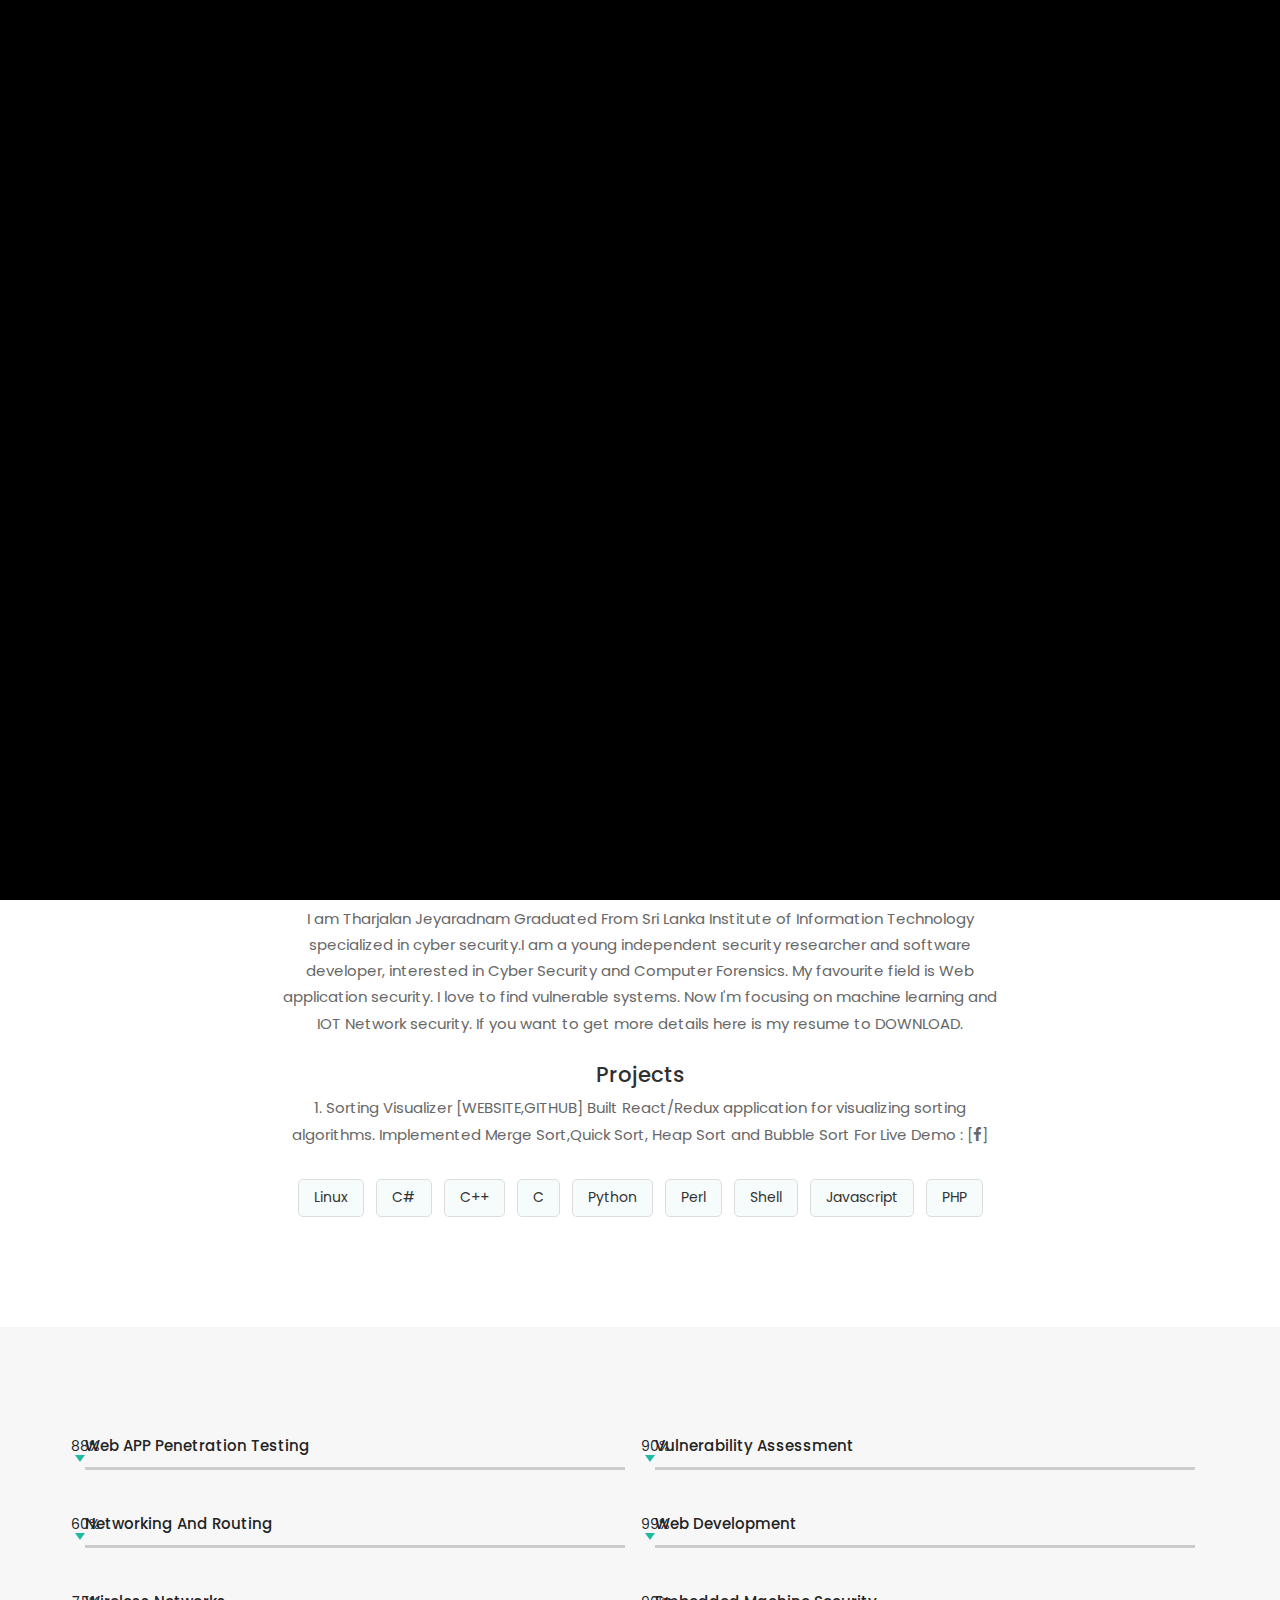
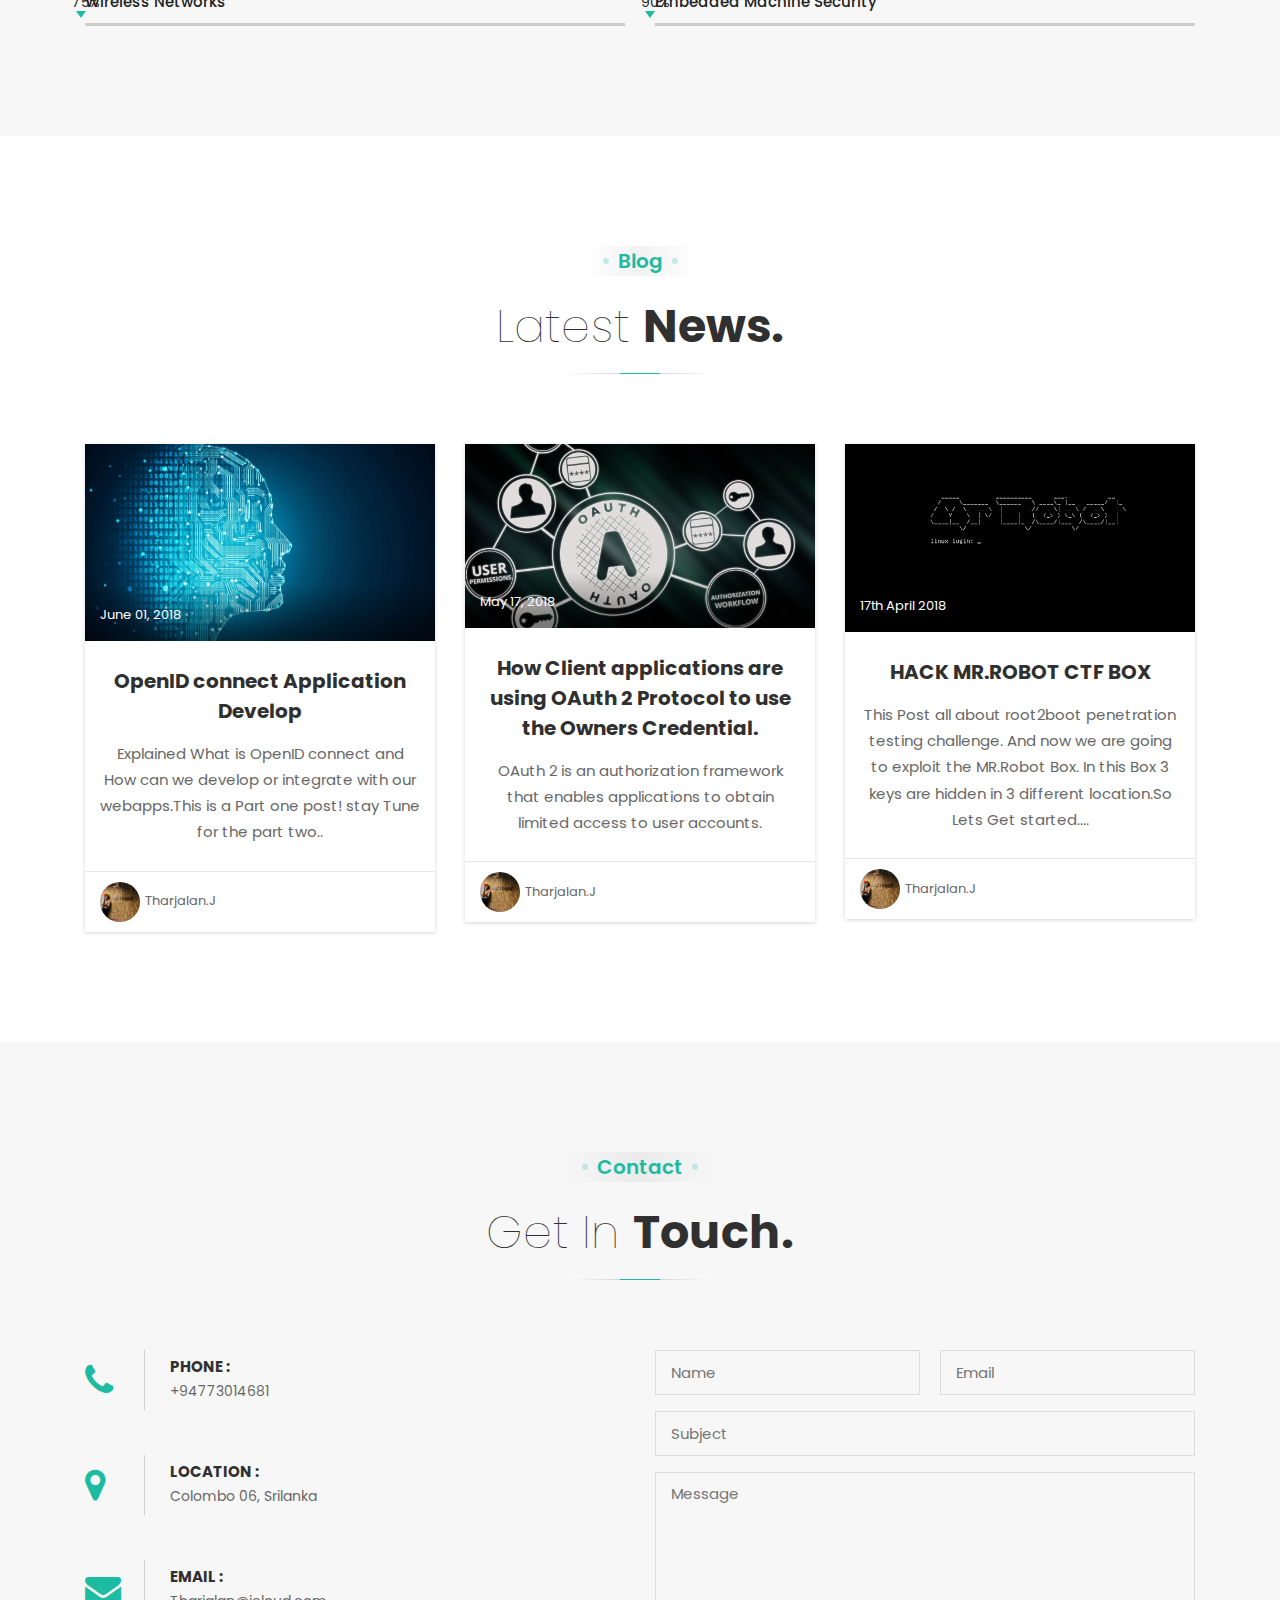
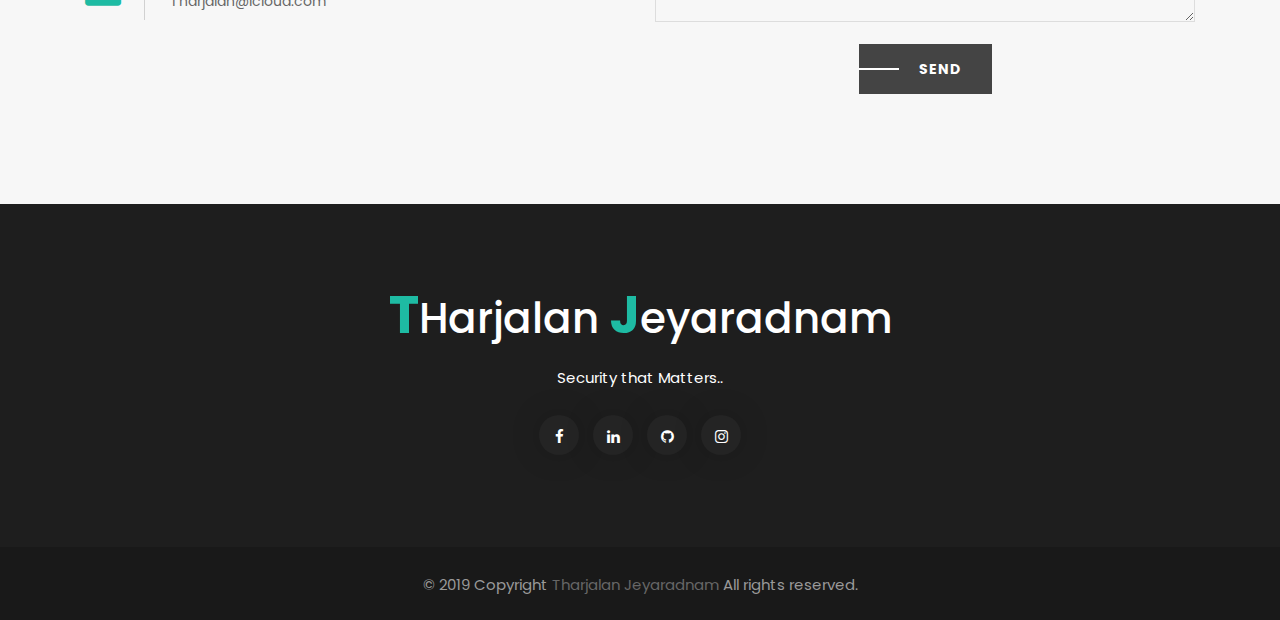
==== index.html @ 6436ff7f "Update index.html" ====
<!doctype html>
<html class="no-js" lang="zxx" dir="ltr">
<head>
      <meta name="google-site-verification" content="NgaHl2oNMDzh7A4Piu5Lp1oSFPCqhHDixryCB75cKsk" />
      <meta name="yandex-verification" content="d4fab82ddc771c3d" />
      <meta charset="utf-8">
      <meta http-equiv="x-ua-compatible" content="ie=edge">
      <meta name="viewport" content="width=device-width, initial-scale=1">
      <title>Tharjalan Jeyaradnam - Profile</title>
      <link rel="stylesheet" href="css/font-awesome.min.css">
      <link rel="stylesheet" href="css/flaticon.css">
	  <link rel="icon" type="image/png" href="favicon-32x32.png" sizes="32x32" />
	  <link rel="icon" type="image/png" href="favicon-16x16.png" sizes="16x16" />
      <link rel="stylesheet" href="css/plugins.css">
      <link rel="stylesheet" href="style.css">
      <script src="js/vendor/modernizr-2.8.3.min.js"></script>
   </head>
   <body data-spy="scroll" data-target=".navigation_area">
      <div id="preloader">
         <div class="loader_line"></div>
      </div>
      <header id="header" class="site_header">
         <div class="site_navigation">
            <div class="container-fluid">
               <div class="row">
                  <div class="col-12">
                     <nav class="navbar navbar-expand-lg navigation_area">
                        <a class="navbar-brand site_logo" href="index-2.html"> <span>T</span>harjalan <span>J</span>eyradnam </a> <button class="navbar-toggler" type="button" data-toggle="collapse" data-target="#navbarNav" aria-controls="navbarNav" aria-expanded="false" aria-label="Toggle navigation"> <span class="navbar-toggler-icon"></span> </button> 
                        <div class="collapse navbar-collapse mainmenu_area" id="navbarNav">
                           <ul class="navbar-nav mainmenu">
                              <li class="nav-item"> <a class="nav-link smoot_scroll dots_effect active" href="#home" data-scroll-nav="0">Home <span class="dot_effect dot_hover"></span></a> </li>
                              <li class="nav-item"> <a class="nav-link smoot_scroll dots_effect" href="#about" data-scroll-nav="1">About <span class="dot_effect dot_hover"></span></a> </li>
                              <li class="nav-item"> <a class="nav-link smoot_scroll dots_effect" href="#blog" data-scroll-nav="5">blog <span class="dot_effect dot_hover"></span></a> </li>
                              <li class="nav-item"> <a class="nav-link smoot_scroll dots_effect" href="#contact" data-scroll-nav="6">contact <span class="dot_effect dot_hover"></span></a> </li>
                           </ul>
                        </div>
                     </nav>
                  </div>
               </div>
            </div>
         </div>
      </header>
      <div id="sticky_header"></div>
      <div class="site_wrapper bg_white">
         <section id="home" class="section_scroll welcome_area" data-scroll-index="0">
            <div class="bg_overlay bg_image page_cover" style="background-image:url('images/bg/2.jpg')"></div>
            <div id="particles-js"></div>
            <div class="home_wrapper_info">
               <div class="container">
                  <div class="row justify-content-center">
                     <div class="col-lg-12">
                        <div class="home_text_block text-center">
                           <h3><span>Hey Welcome..Buddy.!</span></h3>
                           <h1 class="cd-headline clip"> <span>I am</span> <span class="cd-words-wrapper"> <b class="is-visible">Tharjalan</b> <b>a Developer</b> <b>a Researcher</b> </span> </h1>
                           <ul class="expart_list">
                              <li>Penetration Tester</li>
                              <li>Ethical Hacker</li>
                              <li>Security Researcher</li>
                           </ul>
                           <ul class="header_social_share">
                              <li><a href="https://www.facebook.com/Tharju.j"><i class="fa fa-facebook"></i></a></li>
                              <li><a href="https://www.linkedin.com/in/tharjalan-jeyaradnam-345103145"><i class="fa fa-linkedin"></i></a></li>
                              <li><a href="https://github.com/tharjalan"><i class="fa fa-github"></i></i></a></li>
                              <li><a href="https://www.instagram.com/its_teejay.j/"><i class="fa fa-instagram"></i></a></li>
                           </ul>
                        </div>
                     </div>
                  </div>
               </div>
            </div>
         
         </section>
         <section id="about" class="section_scroll" data-scroll-index="1">
            <div class="about_area pb-110">
               <div class="container">
                  <div class="row justify-content-center">
                     <div class="col-lg-8">
                        <div class="about_content text-center">
                           <div class="info">
                              <img src="images/about.jpg" alt="about"> 
                              <h3>Tharjalan Jeyaradnam</h3>                          </div>
                           <p>I am Tharjalan Jeyaradnam Graduated From Sri Lanka Institute of Information Technology specialized in cyber security.I am a young independent security researcher and software developer, interested in Cyber Security and Computer Forensics. My favourite field is Web application security. I love to find vulnerable systems. Now I'm focusing on machine learning and IOT Network security.
If you want to get more details here is my resume to <a href="https://drive.google.com/file/d/1W3uzyllAxUs2T7actec0ExW2k-4RIUdb/view">DOWNLOAD.</a>
				<h3>Projects</h3>
				<p>1. Sorting Visualizer [WEBSITE,GITHUB]
				    Built React/Redux application for visualizing sorting algorithms.
				    Implemented Merge Sort,Quick Sort, Heap Sort and Bubble Sort
				    For Live Demo : [<a href="https://www.facebook.com/Tharju.j"><i class="fa fa-facebook"></i></a></li>]
				</p>   
				
				</p>	
			<ul class="tag_list">
                              <li>Linux</li>
                              <li>C#</li>
                              <li>C++</li>
                              <li>C</li>
                              <li>Python</li>
                              <li>Perl</li>
                              <li>Shell</li>
                              <li>Javascript</li>
                              <li>PHP</li>                        
                           </ul>

                        </div>
                     </div>
                  </div>
               </div>
            </div>
            <div class="skill_area ptb-110 bg_gray">
               <div class="container">
                  <div class="row">
                     <div class="col-lg-12">
                        <div class="skill_list">
                           <div class="single_skill">
                              <h3>Web APP Penetration Testing</h3>
                              <div class="progress_bar"> <span data-percent="88"><strong>88%</strong></span> </div>
                           </div>
                           <div class="single_skill">
                              <h3>Vulnerability Assessment</h3>
                              <div class="progress_bar"> <span data-percent="90"><strong>90%</strong></span> </div>
                           </div>
                           <div class="single_skill">
                              <h3>Networking and Routing</h3>
                              <div class="progress_bar"> <span data-percent="60"><strong>60%</strong></span> </div>
                           </div>
                           <div class="single_skill">
                              <h3>Web Development</h3>
                              <div class="progress_bar"> <span data-percent="99"><strong>99%</strong></span> </div>
                           </div>
                           <div class="single_skill">
                              <h3>Wireless Networks</h3>
                              <div class="progress_bar"> <span data-percent="75"><strong>75%</strong></span> </div>
                           </div>
                           <div class="single_skill">
                              <h3>Embedded Machine Security</h3>
                              <div class="progress_bar"> <span data-percent="90"><strong>90%</strong></span> </div>
                           </div>
                        </div>
                     </div>
                  </div>
               </div>
            </div>
         </section>
         
         <section id="blog" class="section_scroll blog_area ptb-110" data-scroll-index="5">
            <div class="container">
               <div class="row">
                  <div class="col-lg-12">
                     <div class="section_title text-center">
                        <h3><span>Blog</span></h3>
                        <h2 class="title">Latest <span>News.</span></h2>
                     </div>
                  </div>
               </div>
               <div class="row justify-content-center">
                  <div class="col-lg-4 col-md-6">
                     <article class="entry_post text-center">
                        <figure class="post_thumb"> <a href="href="https://cybertechies007.blogspot.com/2018/10/oidc-application-part-1.html"> <img class="img-responsive" src="images/post/1.jpg" alt="img"> </a> <span class="entry_date">june 01, 2018</span> </figure>
                        <h2 class="entry_title"> <a href="https://cybertechies007.blogspot.com/2018/10/oidc-application-part-1.html">OpenID connect Application Develop</a> </h2>
                        <div class="entry_content">
                           <p>Explained What is OpenID connect and How can we develop or integrate with our webapps.This is a Part one post! stay Tune for the part two..</p>
                        </div>
                        <footer class="entry_footer clearfix">
                           <div class="entry_meta"> <span class="entry_user"><img class="img-responsive" src="images/testimonial/01.jpg" alt="img"><a href="#">Tharjalan.J</a></span> </div>
                           
                        </footer>
                     </article>
                  </div>
                  <div class="col-lg-4 col-md-6">
                     <article class="entry_post text-center">
                        <figure class="post_thumb"> <a href="https://cybertechies007.blogspot.com/2017/11/how-client-applications-are-using-oauth.html"> <img class="img-responsive" src="images/post/2.jpg" alt="img"> </a> <span class="entry_date">May 17, 2018</span> </figure>
                        <h2 class="entry_title"> <a https://cybertechies007.blogspot.com/2017/11/how-client-applications-are-using-oauth.html"> How Client applications are using OAuth 2 Protocol to use the Owners Credential.</a> </h2>
                        <div class="entry_content">
                           <p>OAuth 2 is an authorization framework that enables applications to obtain limited access to user accounts.</p>
                        </div>
                        <footer class="entry_footer clearfix">
                           <div class="entry_meta"> <span class="entry_user"><img class="img-responsive" src="images/testimonial/01.jpg" alt="img"><a href="#">Tharjalan.J</a></span> </div>
                         
                        </footer>
                     </article>
                  </div>
                  <div class="col-lg-4 col-md-6">
                     <article class="entry_post text-center">
                        <figure class="post_thumb"> <a href="https://cybertechies007.blogspot.com/2018/04/hack-mr-robot-ctf-box.html"> 
                           <img class="img-responsive" src="images/post/3.PNG" alt="img"> </a> <span class="entry_date">17th April 2018</span> 
                        </figure>
                        <h2 class="entry_title"> <a https://cybertechies007.blogspot.com/2018/04/hack-mr-robot-ctf-box.html">HACK MR.ROBOT CTF BOX</a> </h2>
                        <div class="entry_content">
                           <p> This Post all about root2boot penetration testing challenge. And now we are going to exploit the MR.Robot Box. In this Box 3 keys are hidden in 3 different location.So Lets Get started....
</p>
                        </div>
                        <footer class="entry_footer clearfix">
                           <div class="entry_meta"> <span class="entry_user"><img class="img-responsive" src="images/testimonial/01.jpg" alt="img"><a href="#">Tharjalan.J</a></span> </div>
                        
                        </footer>
                     </article>
                  </div>
               </div>
            </div>
         </section>
         <section class="contact_area section_scroll bg_gray ptb-110" data-scroll-index="6">
            <div class="container">
               <div class="row">
                  <div class="col-lg-12">
                     <div class="section_title text-center">
                        <h3><span>contact</span></h3>
                        <h2 class="title">Get In <span>Touch.</span></h2>
                     </div>
                  </div>
               </div>
               <div class="row">
                  <div class="col-lg-6">
                     <div class="single_contact_info">
                        <span class="fa fa-phone"></span> 
                        <div class="info">
                           <h4>Phone : </h4>
                           <p>+94773014681 </p>
                        </div>
                     </div>
                     <div class="single_contact_info">
                        <span class="fa fa-map-marker"></span> 
                        <div class="info">
                           <h4>Location : </h4>
                           <p>Colombo 06, Srilanka</p>
                        </div>
                     </div>
                     <div class="single_contact_info">
                        <span class="fa fa-envelope"></span> 
                        <div class="info">
                           <h4>Email : </h4>
                           <p>Tharjalan@icloud.com</p>
                        </div>
                     </div>
                  </div>
                  <div class="col-lg-6">
                     <form class="form"  id="contact_form">
                        <div class="row">
                           <div class="col-md-6 pt_right">
                              <div class="form-group"> <input class="form-controller" id="form_name" name="name" placeholder="Name" type="text"> </div>
                           </div>
                           <div class="col-md-6">
                              <div class="form-group"> <input class="form-controller" id="form_email" name="email" placeholder="Email" type="email"> </div>
                           </div>
                           <div class="col-md-12">
                              <div class="form-group"> <input class="form-controller" id="form_subject" name="subject" placeholder="Subject" type="text"> </div>
                           </div>
                           <div class="col-md-12">
                              <div class="form-group"> <textarea class="form-controller" id="form_message" name="message" placeholder="Message"></textarea> </div>
                           </div>
                           <div class="col-md-12 text-center"> <button type="" class="btn btn-default btn-sumbit"><span>Send</span></button> </div>
                        </div>
                     </form>
                  </div>
               </div>
            </div>
         </section>
      </div>
      <div id="section_scroller_button"> <span class="fa fa-angle-down"></span> </div>
      <footer id="footer" class="footer section_scroll">
         <div class="footer-widgets-area ptb-80">
            <div class="container">
               <div class="row justify-content-center">
                  <div class="col-lg-7">
                     <div class="footer_description text-center">
                        <a class="footer_logo site_logo" href="index-2.html"><span>T</span>Harjalan <span>J</span>eyaradnam</a> 
                        <p>Security that Matters..</p>
                        <ul class="footer_social_share">
                           <li><a href="https://www.facebook.com/Tharju.j"><i class="fa fa-facebook"></i></a></li>
                              <li><a href="https://www.linkedin.com/in/tharjalan-jeyaradnam-345103145"><i class="fa fa-linkedin"></i></a></li>
                              <li><a href="https://github.com/tharjalan"><i class="fa fa-github"></i></i></a></li>
                              <li><a href="https://www.instagram.com/its_teejay.j/"><i class="fa fa-instagram"></i></a></li>
                        </ul>
                     </div>
                  </div>
               </div>
            </div>
         </div>
         <div class="footer-bottom-area text-center">
            <div class="container">
               <div class="row">
                  <div class="col-md-12">
                     <div class="copyright">
                        <p>&copy; 2019 Copyright <a href="#">Tharjalan Jeyaradnam</a> All rights reserved.</p>
                     </div>
                  </div>
               </div>
            </div>
         </div>
      </footer>
      <script src="js/vendor/jquery-v3.2.1.min.js"></script> <script src="js/bootstrap.min.js"></script> <script src="js/popper.min.js"></script> <script src="js/plugins.js"></script> <script src="js/jquery.appear.js"></script> <script src="js/main.js"></script> <script type="text/javascript">particlesJS('particles-js',{"particles":{"number":{"value": 50, "density":{"enable": true, "value_area": 800}}, "color":{"value": "#888"}, "shape":{"type": "circle", "stroke":{"width": 0, "color": "#888"}, "polygon":{"nb_sides": 5}, "image":{"src": "img/github.svg", "width": 100, "height": 100}}, "opacity":{"value": 0.5, "random": false, "anim":{"enable": false, "speed": 3, "opacity_min": 0.1, "sync": false}}, "size":{"value": 5, "random": true, "anim":{"enable": false, "speed": 40, "size_min": 0.1, "sync": false}}, "line_linked":{"enable": true, "distance": 150, "color": "#888", "opacity": 0.4, "width": 1}, "move":{"enable": true, "speed": 6, "direction": "none", "random": false, "straight": false, "out_mode": "out", "attract":{"enable": false, "rotateX": 600, "rotateY": 1200}}}, "interactivity":{"detect_on": "canvas", "events":{"onhover":{"enable": true, "mode": "repulse"}, "onclick":{"enable": true, "mode": "push"}, "resize": true}, "modes":{"grab":{"distance": 400, "line_linked":{"opacity": 1}}, "bubble":{"distance": 400, "size": 40, "duration": 2, "opacity": 8, "speed": 3}, "repulse":{"distance": 200}, "push":{"particles_nb": 4}, "remove":{"particles_nb": 2}}}, "retina_detect": true, "config_demo":{"hide_card": false, "background_color": "#b61924", "background_image": "", "background_position": "50% 50%", "background_repeat": "no-repeat", "background_size": "cover"}}); </script>
   </body>
</html>
---- css/flaticon.css ----
/*
  	Flaticon icon font: Flaticon
  	Creation date: 29/05/2018 20:33
  	*/

@font-face {
  font-family: "Flaticon";
  src: url("../fonts/Flaticon.eot");
  src: url("../fonts/Flaticond41dd41d.eot?#iefix") format("embedded-opentype"),
       url("../fonts/Flaticon.woff") format("woff"),
       url("../fonts/Flaticon.ttf") format("truetype"),
       url("../fonts/Flaticon.svg#Flaticon") format("svg");
  font-weight: normal;
  font-style: normal;
}

@media screen and (-webkit-min-device-pixel-ratio:0) {
  @font-face {
    font-family: "Flaticon";
    src: url("../fonts/Flaticon.svg#Flaticon") format("svg");
  }
}

[class^="flaticon-"]:before, [class*=" flaticon-"]:before,
[class^="flaticon-"]:after, [class*=" flaticon-"]:after {   
    font-family: Flaticon;
    font-size: 20px;
    font-style: normal;
    margin-left: 0px;
}

.flaticon-gift:before { content: "\f100"; }
.flaticon-clock:before { content: "\f101"; }
.flaticon-trophy:before { content: "\f102"; }
.flaticon-users:before { content: "\f103"; }
.flaticon-paper-plane:before { content: "\f104"; }
.flaticon-vector:before { content: "\f105"; }
.flaticon-envelope:before { content: "\f106"; }
.flaticon-phone-call:before { content: "\f107"; }
.flaticon-placeholder:before { content: "\f108"; }
.flaticon-photo-camera:before { content: "\f109"; }
.flaticon-database:before { content: "\f10a"; }
.flaticon-mail-box:before { content: "\f10b"; }
.flaticon-antenna:before { content: "\f10c"; }
.flaticon-settings:before { content: "\f10d"; }
.flaticon-coding:before { content: "\f10e"; }
.flaticon-idea:before { content: "\f10f"; }
.flaticon-layers:before { content: "\f110"; }
.flaticon-responsive:before { content: "\f111"; }
---- style.css ----
@charset "UTF-8";@import url("https://fonts.googleapis.com/css?family=Poppins:200,300,400,500,600,700,900");/*===================================02. Typography======================================*/html{font-size: 100%;}body{font-family: 'Poppins', sans-serif; font-size: 15px; line-height: 1.45em; -webkit-font-smoothing: antialiased; font-smoothing: antialiased; font-weight: 400; background-color: white; color: #676767;}::-moz-selection{color: white; background: #1981EA;}::selection{color: white; background: #1981EA;}p{margin-bottom: 25px; line-height: 1.75em;}p:last-child{margin-bottom: 0;}small{font-size: 0.8em;}h1, h2, h3, h4, h5, h6{font-family: 'Poppins', sans-serif; clear: both; line-height: 1.2em; color: #303030;}h1, h2, h3, h4{font-weight: 500;}h1{font-size: 2.827em; margin: 0 0 15px;}h2{font-size: 1.999em;}h3{font-size: 1.414em;}h4{font-size: 1.25em;}h5{font-size: 1em;}h6{font-size: 0.85em;}/* [ 2.1 Elements] */img{max-width: 100%;}a{color: inherit; -webkit-transition: color 0.2s ease; transition: color 0.2s ease;}a:hover,a:focus,a:active{text-decoration: none; color: #000;}a:focus{outline: none; color: inherit;}a:hover,a:active{outline: 0; text-decoration: none;}button:focus{outline: 0px dotted;}i{color: inherit;}figure{margin: 0;}blockquote{border-left: 3px solid #c39d6d;}blockquote p{font-size: 16px; font-weight: 400;}cite{color: #c39d6d; font-size: 12px;}.bg_white{background-color: #fff;}.bg_gray{background-color: #f7f7f7;}.full-size{top: 0; left: 0; right: 0; bottom: 0;}.bg_image{background-position: center center; background-repeat: no-repeat; background-size: cover;}.pos-abs{position: absolute;}.bg-color-black{background-color: rgba(0, 0, 0, 0.7);}.page_cover{height: 785px;}.bg_overlay{position: relative;}.bg_overlay:before{background-color: rgba(0, 0, 0, 0.65); content: ""; height: 100%; left: 0; position: absolute; top: 0; width: 100%; z-index: 0;}.shadow__black{box-shadow: 0 0 26px rgba(0, 0, 0, 0.04); -webkit-transition: all 0.3s ease-in-out 0s; transition: all 0.3s ease-in-out 0s;}/* [ 2.2 White Space] */.mtb-110{margin: 110px 0;}.mtb-100{margin: 100px 0;}.mtb-90{margin: 90px 0;}.mtb-80{margin: 80px 0;}.mtb-70{margin: 70px 0;}.mtb-60{margin: 60px 0;}.mtb-50{margin: 50px 0;}.mt-110{margin: 110px 0 0;}.mt-100{margin: 100px 0 0;}.mt-90{margin: 90px 0 0;}.mt-80{margin: 80px 0 0;}.mt-70{margin: 70px 0 0;}.mt-60{margin: 60px 0 0;}.mt-50{margin: 50px 0 0;}.mt-40{margin: 40px 0 0;}.mt-30{margin: 30px 0 0;}.mb-110{margin-bottom: 110px;}.mb-100{margin-bottom: 100px;}.mb-90{margin-bottom: 90px;}.mb-80{margin-bottom: 80px;}.mb-70{margin-bottom: 70px;}.mb-60{margin-bottom: 60px;}.mb-50{margin-bottom: 50px;}.mb-40{margin-bottom: 40px;}.mb-30{margin-bottom: 30px;}.ptb-110{padding: 110px 0;}.ptb-100{padding: 100px 0;}.ptb-90{padding: 90px 0;}.ptb-80{padding: 80px 0;}.ptb-70{padding: 70px 0;}.ptb-60{padding: 60px 0;}.ptb-50{padding: 50px 0;}.pt-110{padding: 110px 0 0;}.pt-100{padding: 100px 0 0;}.pt-90{padding: 90px 0 0;}.pt-80{padding: 80px 0 0;}.pt-70{padding: 70px 0 0;}.pt-60{padding: 60px 0 0;}.pt-50{padding: 50px 0 0;}.pt-40{padding: 40px 0 0;}.pt-30{padding: 30px 0 0;}.pb-110{padding-bottom: 110px;}.pb-100{padding-bottom: 100px;}.pb-90{padding-bottom: 90px;}.pb-80{padding-bottom: 80px;}.pb-70{padding-bottom: 70px;}.pb-60{padding-bottom: 60px;}.pb-50{padding-bottom: 50px;}.pb-40{padding-bottom: 40px;}.pb-30{padding-bottom: 30px;}.pr-15{padding-right: 15px !important;}.pt_right{padding-right: 5px;}/* [ 2.3 Pealoader Css] */#preloader{position: fixed; left: 0; top: 0; height: 100vh; width: 100%; z-index: 99999; display: -webkit-box; display: -ms-flexbox; display: flex;}#preloader:before, #preloader:after{background-color: #000; content: ""; height: calc(50% + 1px); left: 0; position: absolute; -webkit-transition: all 0.3s ease 0s; transition: all 0.3s ease 0s; width: 100%; z-index: -1;}#preloader:before{top: 0;}#preloader:after{bottom: 0;}#preloader > .loader_line{margin: auto; width: 250px; height: 1px; position: relative; overflow: hidden; -webkit-transition: all 0.8s ease 0s; transition: all 0.8s ease 0s;}#preloader > .loader_line:before{content: ''; position: absolute; left: 50%; top: 0%; width: 0%; height: 1px; -webkit-transform: translateX(-50%); transform: translateX(-50%); background-color: #fff; -webkit-animation: lineheight 1000ms ease-in-out 0s forwards; animation: lineheight 1000ms ease-in-out 0s forwards;}#preloader > .loader_line:after{content: ''; position: absolute; left: 0; top: 0; width: 100%; height: 1px; background-color: #777; -webkit-transform: translateX(-100%); transform: translateX(-100%); -webkit-animation: lineround 1200ms linear 0s infinite; animation: lineround 1200ms linear 0s infinite; -webkit-animation-delay: 2000ms; animation-delay: 2000ms;}@-webkit-keyframes lineheight{0%{width: 0%;}100%{width: 100%;}}@keyframes lineheight{0%{width: 0%;}100%{width: 100%;}}@-webkit-keyframes lineround{0%{-webkit-transform: translateX(-100%); transform: translateX(-100%);}100%{-webkit-transform: translateX(200%); transform: translateX(200%);}}@keyframes lineround{0%{-webkit-transform: translateX(-100%); transform: translateX(-100%);}100%{-webkit-transform: translateX(200%); transform: translateX(200%);}}/*hiding all*/.preloaded .loader_line:after{opacity: 0; -ms-filter: "progid:DXImageTransform.Microsoft.Alpha(Opacity=0)";}.preloaded .loader_line{opacity: 0; -ms-filter: "progid:DXImageTransform.Microsoft.Alpha(Opacity=0)"; width: 100% !important;}.preloaded:before,.preloaded:after{-webkit-animation: preloadedzero 300ms ease-in-out 500ms forwards; animation: preloadedzero 300ms ease-in-out 500ms forwards;}@-webkit-keyframes preloadedzero{0%{height: 50%;}100%{height: 0%;}}@keyframes preloadedzero{0%{height: 50%;}100%{height: 0%;}}@media only screen and (max-width: 991px){.ptb-110{padding: 100px 0;}.pt-110{padding-top: 100px;}.pb-110{padding-bottom: 100px;}.pb-70{padding-bottom: 50px;}.ptb-80{padding: 60px 0 70px;}.pr-15{padding-right: 0 !important;}}@media only screen and (max-width: 767px){body{font-size: 14px;}.ptb-110{padding: 80px 0;}.pt-110{padding-top: 80px;}.pb-110{padding-bottom: 80px;}.ptb-100{padding: 70px 0;}.pb-70{padding-bottom: 40px;}.mt-90{margin: 85px 0 0;}.pt_right{padding-right: 15px;}}@media only screen and (max-width: 575px){.container{width: 420px;}}@media only screen and (max-width: 450px){.container{width: 100%;}p{line-height: 1.65em;}}/*------------------------------------------------------------------ 03 Section Title*/.section_title{margin-bottom: 70px; font-weight: 200;}.section_title > .title{font-size: 46px; font-weight: lighter; position: relative; margin: -2px 0 0; padding-bottom: 20px;}.section_title > .title:before, .section_title > .title:after{position: absolute; content: ""; bottom: 0; left: 50%; height: 1px;}.section_title > .title:before{background: linear-gradient(to right, #fff, #d8d8d8, #d8d8d8, #fff); margin-left: -75px; width: 150px;}.section_title > .title:after{background-color: #1EBBA3; margin-left: -20px; width: 40px; z-index: 1;}.section_title > .title > span{font-weight: 700;}.section_title > h3,.home_text_block > h3{color: #1ebba3; display: inline-block; font-size: 20px; font-weight: 600; margin-bottom: 25px; text-transform: capitalize;}.section_title > h3 > span,.home_text_block > h3 > span{padding: 3px 35px; position: relative; display: inline-block;}.section_title > h3 > span:before, .section_title > h3 > span:after,.home_text_block > h3 > span:before,.home_text_block > h3 > span:after{background-color: #1EBBA3; border-radius: 50%; content: ""; height: 6px; margin-top: -3px; position: absolute; top: 50%; width: 6px; opacity: 0.25;}.section_title > h3 > span:before,.home_text_block > h3 > span:before{left: 20px;}.section_title > h3 > span:after,.home_text_block > h3 > span:after{right: 20px;}.home_text_block > h3 > span{background: transparent linear-gradient(to right, rgba(255, 255, 255, 0), rgba(255, 255, 255, 0.05), rgba(255, 255, 255, 0)) repeat scroll 0 0;}.section_title > h3 > span{background: transparent linear-gradient(to right, transparent, rgba(0, 0, 0, 0.05), transparent) repeat scroll 0 0;}.headline{font-size: 24px; font-weight: 700; margin-bottom: 35px;}@media only screen and (max-width: 991px){.section_title{margin-bottom: 60px;}.section_title > h3{font-size: 16px; font-weight: 500; margin-bottom: 20px;}.section_title > .title{font-size: 38px;}}@media only screen and (max-width: 991px){.section_title > h3{font-size: 14px;}.section_title > .title{font-size: 30px; padding-bottom: 17px;}}@media only screen and (max-width: 575px){.section_title > .title{font-size: 26px;}}/*------------------------------------------------------------------ 04 Button Style*//* [ 4.1 Button] */.btn{-webkit-transition: all 0.35s ease-in-out 0.1s; transition: all 0.35s ease-in-out 0.1s;}.btn:active,.btn:focus{box-shadow: 0 0px 0px rgba(0, 0, 0, 0.125) inset;}.btn-default{background-color: #444; border: 0 solid #fff; border-radius: 0; color: #fff; cursor: pointer; font-size: 14px; font-weight: bold; height: 50px; letter-spacing: 1px; line-height: 50px; padding: 0 30px 0 60px; text-transform: uppercase; position: relative;}.btn-default:before, .btn-default:after{position: absolute; content: ""; top: 50%; margin-top: -1px; height: 2px; background-color: #fff; -webkit-transition: all 0.35s; transition: all 0.35s;}.btn-default:before{left: 0; width: 40px;}.btn-default:after{right: 0; width: 0;}.btn-default:hover, .btn-default:focus{color: #fff; background-color: #1EBBA3; padding: 0 60px 0 30px;}.btn-default:hover:before, .btn-default:focus:before{width: 0;}.btn-default:hover:after, .btn-default:focus:after{width: 40px;}.btn-primary{background-color: #1EBBA3; color: #fff; box-shadow: 0 3px 4.7px 0.3px rgba(0, 0, 0, 0.24); margin-top: 30px;}.btn-primary:focus{box-shadow: 0 0 0 0rem rgba(0, 123, 255, 0);}.btn-primary:hover,.btn-primary:focus{background-color: #000; color: #fff;}.btn-group .btn{border-radius: 25px !important; margin: 5px !important; min-width: 170px;}.btn-primary:active:not([disabled]):not(.disabled){background-color: #8445ee; box-shadow: 0 0 0 0.2rem rgba(0, 123, 255, 0);}.btn-group .btn:hover{color: #ffffff; background-color: #8445ee;}.btn-group .btn-primary:hover{color: #8445ee; background-color: #ffffff;}/* Mail Chip Buttom */.mail-chip-button{position: absolute; background-color: #bebebe; border: 0 none; border-radius: 25px; color: #202020; height: 42px; padding: 0 35px; right: 2px; top: 2px; font-size: 16px; -webkit-transition: color 0.18s; transition: color 0.18s;}.mail-chip-button:hover{color: #1981EA;}/* [4.2 Section Scroll Button] */#section_scroller_button{-ms-filter: "progid:DXImageTransform.Microsoft.Alpha(Opacity=100)"; -ms-filter: "progid:DXImageTransform.Microsoft.Alpha(Opacity=0)"; background-color: #1EBBA3; border-radius: 50%; bottom: 50px; box-shadow: -1px 1px 10px rgba(0, 0, 0, 0.3); color: white; cursor: pointer; font-size: 22px; height: 45px; line-height: 45px; position: fixed; right: 20px; text-align: center; width: 45px; z-index: 999; -webkit-transition: ease-in 0.3s; transition: ease-in 0.3s;}#section_scroller_button:hover{background-color: #333;}#section_scroller_button > .fa{-webkit-transition: all 0.5s; transition: all 0.5s;}#section_scroller_button.rotate > .fa{-webkit-transform: rotate(-180deg); transform: rotate(-180deg);}#section_scroller_button.btn-hide{opacity: 0; -ms-filter: "progid:DXImageTransform.Microsoft.Alpha(Opacity=0)";}#section_scroller_button.btn-show{opacity: 1; -ms-filter: "progid:DXImageTransform.Microsoft.Alpha(Opacity=100)"; bottom: 35px;}/* [ 4.3 Fields] */input[type="text"],input[type="email"],input[type="url"],input[type="password"],input[type="search"],textarea{padding: 10px 15px !important;}input[type="text"]:focus,input[type="email"]:focus,input[type="url"]:focus,input[type="password"]:focus,input[type="search"]:focus,textarea:focus{outline: none;}input[type="search"]{-webkit-appearance: textfield;}input[type="search"]::-webkit-search-decoration{-webkit-appearance: none;}select{appearance: none; -webkit-appearance: none; -moz-appearance: none; background: transparent url("images/select-bg.html") no-repeat scroll 95% 50%;}select option[selected]{color: white;}
input:-webkit-autofill,textarea:-webkit-autofill,select:-webkit-autofill{-webkit-box-shadow: 0 0 0px 1000px transparent inset; -webkit-text-fill-color: #7a7a7a !important;}input:-webkit-autofill:focus{-webkit-box-shadow: 0 0 0px 1000px transparent inset; -webkit-text-fill-color: #7a7a7a !important;}input:-webkit-autofill,input:-webkit-autofill:hover,input:-webkit-autofill:focus,input:-webkit-autofill:active{-webkit-transition: background-color 5000s ease-in-out 0s; transition: background-color 5000s ease-in-out 0s;}input,select,textarea{margin: 0; border: none; vertical-align: baseline; font-size: 100%; font-weight: 400; -webkit-transition: all 0.25s ease; transition: all 0.25s ease; height: 45px;}textarea{min-height: 150px; border-radius: 5px;}/* Form Contoller */.form-controller{border: 0 none; border-radius: 0px; box-shadow: 0 0 0 transparent inset; background-color: transparent; width: 100%; border: 1px solid rgba(0, 0, 0, 0.1);}.form-controllar:focus{border-color: none; box-shadow: none;}/* Contact Form Field */#mc-form{border: 1px solid #999999; border-radius: 25px; height: 48px; position: relative;}#mc-form label{color: #000; bottom: -40px; font-size: 18px; font-weight: normal; width: 100%; left: 0; display: none;}#mc-form .error{color: red;}#mc-form .form-controller{background-color: transparent; width: 68%; color: #333; height: inherit;}#contact_form .form-controllar{border: 1px solid rgba(0, 0, 0, 0.15); width: 100%; background-color: #fff;}#contact_form textarea{padding: 15px;}#contact_form p{margin-bottom: 15px;}.error{color: red;}.success{text-align: center; margin-top: 100px; font-size: 18px; color: green;}@media only screen and (max-width: 991px){.down-button-group{text-align: center;}}@media only screen and (max-width: 767px){.down-button-group .btn-default{margin: 0 5px; padding: 12px 35px;}.btn-about{bottom: -30px; font-size: 16px;}}@media only screen and (max-width: 600px){.down-button-group{text-align: center;}.down-button-group a{padding: 0px;}.down-button-group a:last-child{padding-top: 15px;}}/* [ 4.4 social sharea] */.social-btn{height: 30px; display: block; line-height: 30px; width: 100%; padding: 0;}.social-btn.large{height: 48px; line-height: 48px; padding-left: 7px;}.social-btn + .social-btn{margin-top: 10px;}.social-btn i{color: #fff; height: 30px; line-height: 30px; margin-right: 15px; position: relative; text-align: center; width: 37px;}.social-btn i:after{background: rgba(255, 255, 255, 0.2) none repeat scroll 0 0; content: ""; height: 80%; position: absolute; right: 0; top: 50%; -webkit-transform: translateY(-50%); transform: translateY(-50%); width: 1px;}@media only screen and (max-width: 450px){.btn-default{font-size: 12px;}}/*------------------------------------------------------------------ 05 Header Style*//* [5.1 Site Navigation] */.site_header{left: 0; position: absolute; top: 0; width: 100%; z-index: 5;}.site_logo{color: #fff; font-size: 30px; font-weight: 500;}.site_logo > span{color: #1ebba3; font-size: 40px; font-weight: 700;}.site_logo:focus, .site_logo:hover{color: #fff;}.site_navigation{padding-top: 10px;}.site_navigation > .container-fluid{padding: 0 30px;}.navigation_area{display: -webkit-box; display: -ms-flexbox; display: flex; -webkit-box-pack: justify; -ms-flex-pack: justify; justify-content: space-between; padding: 0;}.navigation_area > .mainmenu_area{-webkit-box-flex: 0; -ms-flex-positive: 0; flex-grow: 0;}.navigation_area > .mainmenu_area .mainmenu{margin: 0 -20px;}.navigation_area > .mainmenu_area .mainmenu > li{padding: 0px 5px !important; overflow: hidden;}.navigation_area > .mainmenu_area .mainmenu > li > a{color: #fff; font-size: 15px; font-weight: 500; text-transform: capitalize; position: relative; padding: 25px 15px !important;}/* [5.2 Home Wrapper] */.welcome_area{position: relative; overflow: hidden;}.welcome_area:before, .welcome_area:after{background-color: #fff; content: ""; height: 105px; position: absolute; width: 56%; z-index: 2; bottom: -42px;}.welcome_area:before{left: -45px; -webkit-transform: rotate(10deg) scaleY(1.25); transform: rotate(10deg) scaleY(1.25);}.welcome_area:after{right: -45px; -webkit-transform: rotate(-10deg) scaleY(1.25); transform: rotate(-10deg) scaleY(1.25);}.home_wrapper_info{-webkit-box-align: center; -ms-flex-align: center; align-items: center; display: -webkit-box; display: -ms-flexbox; display: flex; -ms-flex-wrap: nowrap; flex-wrap: nowrap; height: calc(100% - 175px); left: 0; position: absolute; top: 65px; width: 100%;}.header_social_share{list-style: outside none none; margin-bottom: 0; padding: 35px 0 0;}.header_social_share > li{display: inline;}.header_social_share > li > a{border-radius: 50%; color: #c5c5c5; display: inline-block; font-size: 15px; height: 35px; line-height: 25px; padding: 5px; width: 35px; margin: 0 2px;}.header_social_share > li > a:hover{color: #1EBBA3;}.home_text_block{color: #fff; position: relative; z-index: 2;}.home_text_block .cd-headline{text-transform: capitalize; color: inherit; font-size: 82px; font-weight: lighter; margin-bottom: 25px;}.home_text_block .cd-headline > span{padding: 2px 0;}.home_text_block .cd-headline > .cd-words-wrapper > b{font-weight: 600 !important;}.home_text_block .expart_list{color: rgba(255, 255, 255, 0.75); background: transparent -webkit-linear-gradient(left, rgba(255, 255, 255, 0), rgba(255, 255, 255, 0.075), rgba(255, 255, 255, 0)) repeat scroll 0 0; background: transparent linear-gradient(to right, rgba(255, 255, 255, 0), rgba(255, 255, 255, 0.075), rgba(255, 255, 255, 0)) repeat scroll 0 0; list-style: none; margin-bottom: 0; padding-left: 0; position: relative; display: inline-block; padding: 5px 40px;}.home_text_block .expart_list > li{display: inline-block; font-size: 14px; font-weight: 400; position: relative; text-transform: capitalize;}.home_text_block .expart_list > li:before{content: "-"; font-size: 16px; padding: 0 10px;}.home_text_block .expart_list > li:first-child:before{content: ""; padding: 0px;}/* [5.3 Sticky header] */#sticky_header{background-color: #fff; display: none; left: 0; position: fixed; top: 0; width: 100%; z-index: 999; -ms-box-shadow: 0px 5px 10px -5px rgba(0, 0, 0, 0.5); -o-box-shadow: 0px 5px 10px -5px rgba(0, 0, 0, 0.5); box-shadow: 0px 5px 10px -5px rgba(0, 0, 0, 0.5);}#sticky_header .site_navigation{padding-top: 0;}#sticky_header .site_navigation .site_logo{color: #333;}#sticky_header .site_navigation .navigation_area{min-height: 75px;}#sticky_header .site_navigation .navigation_area > .mainmenu_area .mainmenu > li > a{color: #333;}#sticky_header .site_navigation .navigation_area > .mainmenu_area .mainmenu > li > a.active{color: #000;}#sticky_header .site_navigation .navigation_area > .mainmenu_area .mainmenu > li > a.active:before{background-color: #333;}.dot_effect{background-color: #1EBBA3; border-radius: 50px; bottom: 17px; display: block; height: 5px; margin-left: -2px; position: absolute; width: 5px; -webkit-transition: linear 0.3s; transition: linear 0.3s; left: -10px;}.dot_effect:before, .dot_effect:after{background-color: inherit; border-radius: inherit; bottom: 0; content: ""; height: 100%; position: absolute; width: 100%;}.dot_effect:before{-webkit-transition: linear 0.4s; transition: linear 0.4s; left: -30px;}.dot_effect:after{-webkit-transition: linear 0.5s; transition: linear 0.5s; left: -50px;}.navigation_area > .mainmenu_area .mainmenu > li > a.dots_effect.active > .dot_effect,.recent_work_nav > li > a.dots_effect.active > .dot_effect,.dots_effect:hover > .dot_effect{-webkit-animation-duration: 1s; animation-duration: 1s; -webkit-animation-name: dot-effect; animation-name: dot-effect; -webkit-animation-iteration-count: 1; animation-iteration-count: 1; -webkit-animation-fill-mode: both; animation-fill-mode: both;}.navigation_area > .mainmenu_area .mainmenu > li > a.dots_effect.active > .dot_effect:before,.recent_work_nav > li > a.dots_effect.active > .dot_effect:before,.dots_effect:hover > .dot_effect:before{-webkit-animation-duration: 1s; animation-duration: 1s; -webkit-animation-name: dot-effect-before; animation-name: dot-effect-before; -webkit-animation-iteration-count: 1; animation-iteration-count: 1; -webkit-animation-fill-mode: both; animation-fill-mode: both;}.navigation_area > .mainmenu_area .mainmenu > li > a.dots_effect.active > .dot_effect:after,.recent_work_nav > li > a.dots_effect.active > .dot_effect:after,.dots_effect:hover > .dot_effect:after{-webkit-animation-duration: 1s; animation-duration: 1s; -webkit-animation-name: dot-effect-after; animation-name: dot-effect-after; -webkit-animation-iteration-count: 1; animation-iteration-count: 1; -webkit-animation-fill-mode: both; animation-fill-mode: both;}@-webkit-keyframes dot-effect{0%{left: -10px;}100%{left: calc(50% + 8px);}}@keyframes dot-effect{0%{left: -10px;}100%{left: calc(50% + 8px);}}@-webkit-keyframes dot-effect-before{0%{left: -30px;}100%{left: calc(50% - 10px);}}@keyframes dot-effect-before{0%{left: -30px;}100%{left: calc(50% - 10px);}}@-webkit-keyframes dot-effect-after{0%{left: -50px;}100%{left: calc(50% - 18px);}}@keyframes dot-effect-after{0%{left: -50px;}100%{left: calc(50% - 18px);}}.navigation_area > .mainmenu_area .mainmenu > li > a.dots_effect.active > .dot_effect.dot_hover,.recent_work_nav > li > a.dots_effect.active > .dot_effect.dot_hover,.dots_effect > .dot_effect.dot_hover{left: calc(100% + 10px); -webkit-transition: linear 0.5s; transition: linear 0.5s;}.navigation_area > .mainmenu_area .mainmenu > li > a.dots_effect.active > .dot_effect.dot_hover:before,.recent_work_nav > li > a.dots_effect.active > .dot_effect.dot_hover:before,.dots_effect > .dot_effect.dot_hover:before{left: calc(100% + 30px); -webkit-transition: linear 1s; transition: linear 1s;}.navigation_area > .mainmenu_area .mainmenu > li > a.dots_effect.active > .dot_effect.dot_hover:after,.recent_work_nav > li > a.dots_effect.active > .dot_effect.dot_hover:after,.dots_effect > .dot_effect.dot_hover:after{left: calc(100% + 50px); -webkit-transition: linear 1.5s; transition: linear 1.5s;}.scroll_indicator_wrapper{bottom: 150px; left: 50%; position: absolute; z-index: 10;}.scroll_indicator{background-color: rgba(255, 255, 255, 0.4); bottom: 0; height: 50px; left: 0; margin: auto; mix-blend-mode: overlay; position: absolute; right: 0; width: 1px; overflow: hidden;}@media only screen and (max-width: 768px){.scroll_indicator{height: 40px;}.scroll_indicator_wrapper{bottom: 150px;}}@media not all, not all{.scroll_indicator{display: none; visibility: hidden;}}.scroll_indicator:before{-webkit-animation: 2s cubic-bezier(0.76, 0.05, 0.86, 0.06) 0s normal none infinite running teardrop; animation: 2s cubic-bezier(0.76, 0.05, 0.86, 0.06) 0s normal none infinite running teardrop; background: transparent -moz-linear-gradient(center top, rgba(255, 255, 255, 0), white) repeat scroll 0 0; content: ""; display: block; height: 50%; position: absolute; width: 100%;}@-webkit-keyframes teardrop{0%{height: 0; opacity: 0; -ms-filter: "progid:DXImageTransform.Microsoft.Alpha(Opacity=0)"; top: -10%;}50%{opacity: 1; -ms-filter: "progid:DXImageTransform.Microsoft.Alpha(Opacity=100)";}100%{height: 75%; top: 100%;}}@keyframes teardrop{0%{height: 0; opacity: 0; -ms-filter: "progid:DXImageTransform.Microsoft.Alpha(Opacity=0)"; top: -10%;}50%{opacity: 1; -ms-filter: "progid:DXImageTransform.Microsoft.Alpha(Opacity=100)";}100%{height: 75%; top: 100%;}}@keyframes teardrop{0%{height: 0; opacity: 0; -ms-filter: "progid:DXImageTransform.Microsoft.Alpha(Opacity=0)"; top: -10%;}50%{opacity: 1; -ms-filter: "progid:DXImageTransform.Microsoft.Alpha(Opacity=100)";}100%{height: 75%; top: 100%;}}@media only screen and (max-width: 1199px){.home_text_block{margin-top: 30px;}}@media only screen and (max-width: 991px){.site_header{position: relative;}.site_navigation{background-color: #fff; padding: 13px 0;}.site_navigation > .container{max-width: 100%; width: 100%;}.site_navigation .navbar-collapse.mainmenu_area.collapse.show{border-top: 1px solid #000; margin-top: 11px;}.navigation_area > .mainmenu_area .mainmenu{padding: 20px 20px 10px;}.navigation_area > .mainmenu_area .mainmenu > li > a{color: #000; padding: 15px 20px !important;}.navigation_area > .mainmenu_area .mainmenu > li > a:before{background-color: #666; height: 1px;}.navigation_area > .mainmenu_area .mainmenu > li > a.active:before, .navigation_area > .mainmenu_area .mainmenu > li > a:hover:before{width: 60px;}.site_logo{color: #000; margin-top: 8px;}.site_logo:focus, .site_logo:hover{color: #000;}.navbar-toggler{border: 1px solid #7b7b7b; padding: 0px; width: 45px; height: 40px; cursor: pointer;}.navbar-toggler > span{background-color: #333; border-radius: 5px; height: 2px; position: relative;}.navbar-toggler > span:before, .navbar-toggler > span:after{height: inherit; width: inherit; border-radius: 5px; background-color: #333; position: absolute; left: 0; content: ""; -webkit-transition: all 0.25s; transition: all 0.25s;}.navbar-toggler > span:before{top: 8px;}.navbar-toggler > span:after{top: -8px;}.navbar-toggler[aria-expanded="true"] > span{background-color: #fff;}.navbar-toggler[aria-expanded="true"] > span:before{-webkit-transform: rotate(45deg); transform: rotate(45deg); top: 0;}.navbar-toggler[aria-expanded="true"] > span:after{-webkit-transform: rotate(-45deg); transform: rotate(-45deg); top: 0;}.page_cover{height: 620px;}.home_text_block{margin-top: 0; margin-bottom: 90px;}.home_text_block .home_text_block > h3{font-size: 18px;}.home_text_block .cd-headline{font-size: 48px; margin-bottom: 20px;}.navigation_area > .mainmenu_area .mainmenu > li > a{padding: 10px 15px !important;}.navigation_area > .mainmenu_area .mainmenu > li > a > .dot_effect{display: none;}.navigation_area > .mainmenu_area .mainmenu > li > a:hover{color: #1EBBA3;}.home_wrapper_info{height: calc(100% - 55px); top: 0;}.site_navigation > .container-fluid{padding: 0 15px;}.welcome_area:before{-webkit-transform: rotate(7deg) scaleY(1.25); transform: rotate(7deg) scaleY(1.25);}.welcome_area:after{-webkit-transform: rotate(-7deg) scaleY(1.25); transform: rotate(-7deg) scaleY(1.25);}}@media only screen and (max-width: 767px){.welcome_area:before{-webkit-transform: rotate(7deg) scaleY(1.25) scaleX(1.5); transform: rotate(7deg) scaleY(1.25) scaleX(1.5);}.welcome_area:after{-webkit-transform: rotate(-7deg) scaleY(1.25) scaleX(1.5); transform: rotate(-7deg) scaleY(1.25) scaleX(1.5);}.page_cover{height: 550px;}.site_logo{font-size: 24px; margin-top: 3px;}.site_logo > span{font-size: 34px;}.site_navigation{padding: 8px 0;}.home_text_block > h3{font-size: 16px;}.home_text_block .cd-headline{font-size: 40px;}.home_text_block .expart_list > li{font-size: 12px;}
.header_social_share{padding: 25px 0 0;}.navbar-toggler{border: 0 solid #7b7b7b;}}@media only screen and (max-width: 575px){.page_cover{height: 500px;}.home_wrapper_info{height: calc(100% - 30px);}.home_wrapper_info > .container{width: 100%;}.home_text_block .cd-headline{font-size: 30px;}.scroll_indicator{height: 25px;}.welcome_area:before, .welcome_area:after{bottom: -55px;}}@media only screen and (max-width: 450px){.page_cover{height: 450px;}.home_wrapper_info{height: calc(100% - 55px);}.home_wrapper_info > .container{width: 100%;}.home_text_block .expart_list{display: none;}.home_text_block > h3{font-size: 14px; margin-bottom: 20px;}.header_social_share{padding: 0;}.home_text_block .cd-headline{margin-bottom: 10px;}}/*------------------------------------------------------------------ 06 About Section*/.about_area > .container{margin-bottom: -6px;}.about_content > .info{margin-bottom: 25px;}.about_content > .info > img{border: 8px solid #87D5C6; border-radius: 50%; height: 150px; margin-bottom: 22px; margin-top: -110px; position: relative; width: 150px; z-index: 5;}.about_content > .info > h3{font-size: 28px; font-weight: bold; text-transform: capitalize;}.about_content > .info > h5{font-size: 15px; letter-spacing: 0.1em;}.tag_list{list-style: outside none none; margin-bottom: 0; padding-left: 0;}.tag_list > li{background-color: rgba(30, 187, 163, 0.04); border: 1px solid #ddd; border-radius: 5px; color: #333; display: inline-block; font-weight: normal; margin: 6px 4px; padding: 7px 15px; text-transform: capitalize; font-size: 14px; -webkit-transition: all 0.3s; transition: all 0.3s; cursor: pointer;}.tag_list > li:hover{color: #fff; background-color: #1EBBA3; border: 1px solid #1EBBA3;}@media only screen and (max-width: 991px){.about_content > .info > img{border-width: 5px; height: 120px; width: 120px;}.about_content > .info > h3{font-size: 24px;}.about_content > .info > h5{font-size: 14px; letter-spacing: 0;}}@media only screen and (max-width: 767px){.about_content > .info > img{height: 100px; width: 100px; margin-bottom: 15px;}.about_content > .info > h3{font-size: 20px; margin-bottom: 7px;}.about_content > .info > h3{font-size: 18px; margin-bottom: 5px;}.about_content > .info > h5{font-size: 13px;}.tag_list > li{font-size: 12px;}}/*------------------------------------------------------------------ 07 Services Section*/.services_area > .container{margin-bottom: -30px;}.single_service{background-color: #fff; border-radius: 0; box-shadow: 0 1px 4px rgba(0, 0, 0, 0.16); margin-bottom: 30px; padding: 30px 20px; position: relative; text-align: center; -webkit-transition: all 0.2s ease 0s; transition: all 0.2s ease 0s;}.single_service:before, .single_service:after{width: 0px; height: 2px; background-color: #1ebba3; position: absolute; content: ""; -webkit-transition: linear 0.2s; transition: linear 0.2s;}.single_service:before{top: 0; left: 0;}.single_service:after{bottom: 0; right: 0;}.single_service:hover:before, .single_service:hover:after{width: 60px;}.single_service > .icon{background-color: rgba(30, 187, 163, 0.08); border-radius: 50%; height: 65px; line-height: 65px; margin: 0 auto 20px; width: 65px; color: #1ebba3; -webkit-transition: linear 0.2s; transition: linear 0.2s;}.single_service > .icon [class^="flaticon-"]:before{font-size: 26px;}.single_service:hover > .icon{background-color: #1ebba3; color: #fff;}.single_service .info > h2{font-size: 20px; font-weight: 500; margin: 0 0 15px;}.single_service .info > p{margin-bottom: 0;}.single_service:hover{box-shadow: 0 15px 30px rgba(0, 0, 0, 0.2);}@media only screen and (max-width: 767px){.single_service .info > h2{font-size: 18px;}}@media only screen and (max-width: 575px){.single_service .info > h2{font-size: 17px;}}/*------------------------------------------------------------------ 08 Portfolio Section*/.work_area .container{margin-bottom: -30px;}.work_area .section_title_area{padding-bottom: 55px;}/* [8.1 Portfolio Navigation] */.recent_work_nav{margin: -10px 2px 65px; position: relative; right: 0; text-align: center; top: 0; padding-left: 0;}.recent_work_nav > li{display: inline-block; margin: 0 -2px; overflow: hidden;}.recent_work_nav > li > a{display: block; font-weight: 700; padding: 5px 20px; text-transform: capitalize; color: #222; position: relative;}.recent_work_nav > li > a.dots_effect > .dot_effect{bottom: 0;}/* [8.2 Singel Work] */.work_item{margin-bottom: 30px; min-height: 200px; position: relative; display: inline-block;}.work_item .work_hover_mask{align-items: center; background-color: rgba(30, 187, 163, 0.8); display: flex; height: 100%; left: 0; opacity: 0; padding: 20px; position: absolute; top: 0; transition: opacity 0.5s ease 0s; width: 100%;}.work_item .work_hover_mask:before, .work_item .work_hover_mask:after{content: ""; height: calc(100% - 40px); left: 20px; position: absolute; top: 20px; transition: transform 0.5s ease 0s; width: calc(100% - 40px); z-index: 1;}.work_item .work_hover_mask:before{border-bottom: 1px dashed #fff; border-top: 1px dashed #fff; transform: scale(0, 1);}.work_item .work_hover_mask:after{border-left: 1px dashed #fff; border-right: 1px dashed #fff; transform: scale(1, 0);}.work_item .work_hover_mask > span{bottom: 30px; color: #fff; font-size: 20px; line-height: 1; position: absolute; right: 30px; z-index: 3;}.work_item .work_hover_mask .mask_container{width: 100%; position: relative; z-index: 5;}.work_item .work_hover_mask .mask_container > h3{color: #fff; font-size: 20px; font-weight: bold; margin-bottom: 50px; padding-bottom: 5px; position: relative; text-transform: capitalize; transition: all 0.5s ease 0s;}.work_item .work_hover_mask .mask_container > h3:before{background-color: #fff; bottom: -8px; content: ""; height: 1px; left: 50%; position: absolute; transform: translateX(-50%); width: 0px; transition: all 0.5s ease 0s;}.work_item .work_hover_mask .mask_container > p{color: #fff; transition: all 0.5s ease 0s; padding-top: 30ox;}.work_item:hover .work_hover_mask{opacity: 1;}.work_item:hover .work_hover_mask::before{transform: scale(1, 1);}.work_item:hover .work_hover_mask::after{transform: scale(1, 1);}.work_item:hover .mask_container > h3{margin-bottom: 15px;}.work_item:hover .mask_container > p{padding-top: 0;}.work_item:hover .mask_container > h3::before{width: 50px;}@media only screen and (max-width: 991px){.recent_work_nav{margin: -10px 2px 45px;}}@media only screen and (max-width: 767px){.work_area .section_title_area{padding-bottom: 40px;}#masonry > .grid{text-align: center;}.recent_work_nav{margin: -20px 2px 30px;}.recent_work_nav > li > a{font-size: 13px; padding: 5px 15px;}.work_item .work_hover_mask .mask_container > h3{font-weight: 600;}}@media only screen and (max-width: 450px){.recent_work_nav > li > a{padding: 5px 11px;}}/*------------------------------------------------------------------ 09 Testimonail Section*/.single_testimonial > img{border-radius: 50%; height: 90px; margin: 0 auto 30px; width: 90px !important; border: 5px solid rgba(30, 187, 163, 0.5);}.single_testimonial .info > h5{font-size: 14px; font-weight: 600; padding-top: 10px; text-transform: capitalize; color: #383838;}.single_testimonial .info > p{color: #8a8a8a;}.testimonial_carousel .owl-dots{margin-top: 45px; text-align: center;}.testimonial_carousel .owl-dots > button{border: 2px solid #1EBBA3; border-radius: 50%; display: inline-block; height: 12px; margin: 0 3px; width: 12px; -webkit-transition: all 0.2s; transition: all 0.2s;}.testimonial_carousel .owl-dots > button.active{background-color: #1EBBA3;}@media only screen and (max-width: 991px){.testimonial_carousel .owl-dots{margin-top: 40px;}}/*------------------------------------------------------------------ 10 Blog Section*/.blog_area > .container{margin-bottom: -30px;}.entry_post{-ms-filter: "progid:DXImageTransform.Microsoft.Alpha(Opacity=90)"; background-color: #fff; box-shadow: 0 1px 4px rgba(0, 0, 0, 0.16); -webkit-transition: all ease 0.3s; transition: all ease 0.3s; margin-bottom: 30px;}.entry_post:hover{box-shadow: 0 15px 28px rgba(0, 0, 0, 0.2);}.entry_post .post_thumb{margin-bottom: 25px; position: relative;}.entry_post .post_thumb > .entry_date{background: transparent -webkit-linear-gradient(bottom, rgba(0, 0, 0, 0.45) 10%, transparent 90%) repeat scroll 0 0; background: transparent linear-gradient(0deg, rgba(0, 0, 0, 0.45) 10%, transparent 90%) repeat scroll 0 0; bottom: 0; color: #fff; font-size: 13px; left: 0; padding: 25px 15px 15px; position: absolute; text-align: left; text-transform: capitalize; width: 100%; z-index: 1;}.entry_post .post_thumb > a{display: block; overflow: hidden;}.entry_post .post_thumb > a > img{-webkit-transition: all 0.3s ease 0s; transition: all 0.3s ease 0s;}.entry_post:hover .post_thumb > a > img{-webkit-transform: scale(1.07); transform: scale(1.07); opacity: 0.9; -ms-filter: "progid:DXImageTransform.Microsoft.Alpha(Opacity=90)";}.entry_post .entry_title{font-size: 20px; font-weight: 700; line-height: 1.5em; margin: 25px 15px 15px;}.entry_post .entry_title > a{-webkit-transition: all 0.25s ease 0s; transition: all 0.25s ease 0s;}.entry_post .entry_title > a:hover{color: #1EBBA3; border-bottom: 1px dashed #343434;}.entry_post .entry_content{padding: 0 15px 25px;}.entry_post .entry_footer{border-top: 1px solid rgba(0, 0, 0, 0.1); padding: 10px 15px;}.entry_post .entry_footer > .entry_meta{float: left;}.entry_post .entry_footer > .entry_meta .entry_user{font-size: 13px;}.entry_post .entry_footer > .entry_meta .entry_user > img{width: 40px; height: 40px; border-radius: 50%; margin-right: 5px;}.entry_post .entry_footer > .entry_meta a{color: inherit; -webkit-transition: color 0.2s ease 0s; transition: color 0.2s ease 0s;}.entry_post .entry_footer > .entry_meta a:hover{color: #1EBBA3;}.social_share_area{-ms-filter: "progid:DXImageTransform.Microsoft.Alpha(Opacity=0)"; float: right;}.social_share_area .share_btn{-ms-filter: "progid:DXImageTransform.Microsoft.Alpha(Opacity=0)"; border: 1px solid rgba(0, 0, 0, 0.15); border-radius: 50%; color: #757575; cursor: pointer; display: block; float: right; font-size: 16px; height: 40px; line-height: 40px; position: relative; text-align: center; width: 40px; -webkit-transition: all 0.2s; transition: all 0.2s;}.social_share_area .share_btn:hover{color: #1EBBA3;}.social_share_area .share_btn .social_share{-ms-filter: "progid:DXImageTransform.Microsoft.Alpha(Opacity=0)"; display: none; margin-right: 39px; min-width: 200px; position: absolute; right: 0; text-align: right; top: 0;}.social_share_area .share_btn .social_share > a{color: #909090; font-size: 12px; opacity: 0; -ms-filter: "progid:DXImageTransform.Microsoft.Alpha(Opacity=0)"; padding: 0 5px; -webkit-transition: all 0.5s ease 0s; transition: all 0.5s ease 0s;}.social_share_area .share_btn .social_share > a:hover{color: #1EBBA3;}.social_share_area .share_btn:hover .social_share{display: block;}.social_share_area .share_btn:hover .social_share > a{-webkit-animation-duration: 300ms; animation-duration: 300ms; -webkit-animation-fill-mode: forwards; animation-fill-mode: forwards; -webkit-animation-name: social-share; animation-name: social-share; -webkit-animation-timing-function: ease-in-out; animation-timing-function: ease-in-out;}.social_share_area .share_btn:hover .social_share > a:nth-child(1){-webkit-animation-delay: 30ms; animation-delay: 30ms;}.social_share_area .share_btn:hover .social_share > a:nth-child(2){-webkit-animation-delay: 130ms; animation-delay: 130ms;}
.social_share_area .share_btn:hover .social_share > a:nth-child(3){-webkit-animation-delay: 230ms; animation-delay: 230ms;}.social_share_area .share_btn:hover .social_share > a:nth-child(4){-webkit-animation-delay: 330ms; animation-delay: 330ms;}.social_share_area .share_btn:hover .social_share > a:nth-child(5){-webkit-animation-delay: 430ms; animation-delay: 430ms;}.social_share_area .share_btn:hover .social_share > a:nth-child(6){-webkit-animation-delay: 530ms; animation-delay: 530ms;}.social_share_area .share_btn:hover .social_share > a:nth-child(7){-webkit-animation-delay: 630ms; animation-delay: 630ms;}.social_share_area .share_btn:hover .social_share > a:nth-child(8){-webkit-animation-delay: 730ms; animation-delay: 730ms;}@-webkit-keyframes social-share{0%{opacity: 0; -ms-filter: "progid:DXImageTransform.Microsoft.Alpha(Opacity=0)";}100%{opacity: 1; -ms-filter: "progid:DXImageTransform.Microsoft.Alpha(Opacity=100)";}}@keyframes social-share{0%{opacity: 0; -ms-filter: "progid:DXImageTransform.Microsoft.Alpha(Opacity=0)";}100%{opacity: 1; -ms-filter: "progid:DXImageTransform.Microsoft.Alpha(Opacity=100)";}}@keyframes social-share{0%{opacity: 0; -ms-filter: "progid:DXImageTransform.Microsoft.Alpha(Opacity=0)";}100%{opacity: 1; -ms-filter: "progid:DXImageTransform.Microsoft.Alpha(Opacity=100)";}}@media only screen and (max-width: 991px){.blog_area .row > .col-lg-4:nth-child(3){display: none;}}@media only screen and (max-width: 767px){.blog_area .row > .col-lg-4:nth-child(3){display: block;}.entry_post .entry_title{font-size: 18px;}}@media only screen and (max-width: 575px){.entry_post .entry_title{font-size: 17px;}}/*------------------------------------------------------------------ 11 Site Layout*//* [11.1 Skill Area] */.skill_list{display: -webkit-box; display: -ms-flexbox; display: flex; -ms-flex-wrap: wrap; flex-wrap: wrap; margin: 0 -15px -45px;}.skill_list > div{-webkit-box-flex: 1; -ms-flex: 1 1 calc(50% - 30px); flex: 1 1 calc(50% - 30px); margin: 0 15px;}.single_skill{padding-bottom: 25px;}.single_skill h3{color: #232323; font-size: 15px; font-weight: 500; margin: 0 0 12px; position: relative; text-transform: capitalize;}.single_skill:last-child{padding-bottom: 0;}.single_skill .progress_bar{background: #ccc none repeat scroll 0 0; box-shadow: 0 0 0; height: 3px; margin: 0 0 20px; position: relative; width: 100%;}.single_skill .progress_bar > span{background: #1EBBA3 none repeat scroll 0 0; display: block; height: 100%; width: 0; position: absolute; top: 0; left: 0;}.single_skill .progress_bar > span > strong{color: #232323; font-weight: normal; font-size: 14px; position: absolute; right: -15px; top: -31px;}.single_skill .progress_bar > span > strong:before{border-color: #1ebba3 transparent transparent; border-style: solid; border-width: 7px 5px; bottom: -12px; content: ""; left: 4px; position: absolute;}/* [11.2 FanFact Area] */.fanfact_area{background-attachment: fixed;}.single-fanfact{color: #fff; text-align: center; margin-top: 10px;}.single-fanfact > span{display: block; position: relative; margin-bottom: 15px; line-height: 40px;}.single-fanfact > span:before{font-size: 40px;}.single-fanfact .counter{color: inherit; font-size: 40px; font-weight: bold; margin-bottom: 2px;}.single-fanfact > p{font-size: 18px; text-transform: capitalize;}.contact_area{position: relative;}.single_contact_info{min-height: 60px; margin-bottom: 45px;}.single_contact_info > span{border-right: 1px solid #d1d1d1; color: #1ebba3; display: block; float: left; font-size: 36px; height: 60px; line-height: 60px; margin-right: 25px; width: 60px;}.single_contact_info > .info{overflow: hidden; padding-top: 8px;}.single_contact_info > .info > h4{color: #303030; font-size: 15px; font-weight: 700; margin: 0 0 5px; text-transform: uppercase;}.single_contact_info > .info > p{line-height: 1.5em; font-size: 14px;}.single_contact_info:last-child{margin-bottom: 0px;}/* [11.3 Contact Form Area] */#contact-form .form-group{margin-bottom: 20px;}/* [11.5 Different Version Style] */#particles-js{height: 100%; position: absolute; width: 100%; top: 0; left: 0; z-index: 1;}.welcome_video_area{z-index: 0;}@media only screen and (max-width: 991px){.skill_content{margin-bottom: 30px;}.single_contact_info{margin-bottom: 30px;}.fanfact_area > .container{margin-bottom: -50px;}.single-fanfact{margin-bottom: 50px;}.single-fanfact > span{margin-bottom: 10px;}.single_contact_info{float: left; width: 50%;}.single_contact_info:nth-child(3){display: none;}#contact-form{padding-top: 20px;}}@media only screen and (max-width: 767px){.skill_content > h2.headline{font-size: 24px; margin-bottom: 20px;}.single-fanfact .counter{font-size: 34px;}.single-fanfact > p{font-size: 16px;}.contact_form_area{min-height: auto;}.contact_form_area .contact_form{min-height: auto; padding-left: 0; padding: 80px 0 85px;}.angle_style_two:after{height: 55px;}.skill_list{margin: 0 -15px -20px;}.skill_list > div{-webkit-box-flex: 1; -ms-flex: 1 1 calc(100% - 30px); flex: 1 1 calc(100% - 30px);}.single_skill{padding-bottom: 15px;}}@media only screen and (max-width: 575px){.single-fanfact > span{line-height: 32px; margin-bottom: 5px;}.single-fanfact > span:before{font-size: 32px;}.single-fanfact .counter{font-size: 28px;}.single_contact_info > span{font-size: 25px; height: 45px; line-height: 45px; margin-right: 20px; width: 45px;}.single_contact_info > .info{padding-top: 2px;}}/*------------------------------------------------------------------ 12 Site Footer*/.footer{background-color: #1E1E1E;}.footer .clearfix{display: none;}.footer-widgets-area{color: #fff;}.footer_description{padding: 5px 40px 0;}.footer_description > a{display: block; margin-bottom: 25px;}.footer_description > p{line-height: 24px;}.footer_description .footer_logo{margin-right: 0; font-size: 42px; line-height: 1;}.footer_description .footer_logo > span{font-size: 52px;}.footer-bottom-area{position: relative; padding: 20px 0; background-color: #191919;}.copyright{padding: 5px 0 2px; color: #999;}.copyright a{color: #666;}.copyright a:hover{color: #1EBBA3;}.footer_social_share{list-style: outside none none; margin: 0 -8px 7px; padding-left: 0;}.footer_social_share > li{display: inline-block; margin: 0 5px 5px;}.footer_social_share > li > a{background-color: #242424; border-radius: 50%; box-shadow: 0 0 32px rgba(0, 0, 0, 0.16); color: #fff; display: inline-block; height: 40px; line-height: 44px; text-align: center; width: 40px;}.footer_social_share > li > a:hover{color: #1EBBA3;}@media only screen and (max-width: 991px){.footer_description .site_logo.footer_logo{color: #fff;}.footer_description .site_logo.footer_logo:hover, .footer_description .site_logo.footer_logo:focus{color: #fff;}}@media only screen and (max-width: 767px){.single_contact_info{width: 100%;}.single_contact_info:nth-child(3){display: block;}#contact-form{padding-top: 50px;}.footer_social_share{margin: 0 -8px;}}@media only screen and (max-width: 575px){.footer_description{padding: 0;}}@media only screen and (max-width: 450px){.footer_social_share > li{margin: 0 3px 5px;}.footer_social_share > li > a{height: 35px; line-height: 38px; width: 35px;}.footer_description .footer_logo{font-size: 36px; margin-bottom: 20px;}.footer_description .footer_logo > span{font-size: 46px;}}/*------------------------------------------------------------------ 13 RTL Css*/html[dir="rtl"] #navbar-main,html[dir="rtl"] div[class^=col-],html[dir="rtl"] p{direction: rtl;}html[dir="rtl"] .skill_content,html[dir="rtl"] .about_info,html[dir="rtl"] .single_skill h3,html[dir="rtl"] .portfolio_work_nav,html[dir="rtl"] .single_contact_info .info,html[dir="rtl"] .headline,html[dir="rtl"] .slingle_client > .client_body,html[dir="rtl"] .single_work .work_info,html[dir="rtl"] .entry_post .post_thumb > .entry_date,html[dir="rtl"] .single_contact_info > span{text-align: right;}html[dir="rtl"] .social_share_area .share_btn .social_share{text-align: left;}html[dir="rtl"] div[class^=col-],html[dir="rtl"] .about_info .info_list > li > strong,html[dir="rtl"] .about_info .info_list > li,html[dir="rtl"] .single_contact_info > .icon,html[dir="rtl"] .entry_post .entry_footer > .entry_meta,html[dir="rtl"] .single_contact_info > span{float: right;}html[dir="rtl"] .testimonial_carousel.owl-carousel .owl-stage,html[dir="rtl"] .social_share_area{float: left !important;}html[dir="rtl"] .social_share_area .share_btn .social_share{margin-left: 39px; margin-right: 0;}html[dir="rtl"] .site_logo,html[dir="rtl"] .single_contact_info > .icon,html[dir="rtl"] .entry_post .entry_footer > .entry_meta > span{margin-right: 0; margin-left: 15px;}html[dir="rtl"] .single_contact_info > span{margin-left: 25px; margin-right: 0;}html[dir="rtl"] .cd-headline.clip .cd-words-wrapper::after,html[dir="rtl"] .social_share_area .share_btn .social_share{left: 0; right: auto;}html[dir="rtl"] .single_skill h3 > span{left: auto; right: 30px;}html[dir="rtl"] .about_thumb{margin-right: 0; margin-left: 20px;}html[dir="rtl"] .about_info .info_list,html[dir="rtl"] .portfolio_work_nav,html[dir="rtl"] .footer_social_share{padding-right: 0;}html[dir="rtl"] #section_scroller_button{left: 20px; right: auto;}html[dir="rtl"] .single_skill .progress_bar > span{left: auto; right: 0;}html[dir="rtl"] .single_skill .progress_bar > span > strong{left: -15px; right: auto;}html[dir="rtl"] .portfolio_work_nav > li{margin-left: 20px; margin-right: 0;}html[dir="rtl"] .pr-15{padding-right: 0px !important; padding-left: 15px !important;}html[dir="rtl"] .contact_form_area .contact_form{padding-left: 0px; padding-right: 30px;}html[dir="rtl"] .slingle_client .client_header{left: auto; right: 70px;}html[dir="rtl"] .work_hover_mask > span{right: auto; left: 30px;}html[dir="rtl"] .single_contact_info > span{border-left: 1px solid #d1d1d1; border-right: 0px solid;}html[dir="rtl"] .entry_post .entry_footer > .entry_meta .entry_user > img{margin-right: 0px; margin-left: 5px;}@media only screen and (max-width: 1199px){html[dir="rtl"] .about_thumb{margin-left: 5px;}html[dir="rtl"] .pr-15{padding-left: 0px !important;}html[dir="rtl"] .navigation_area > .mainmenu_area .mainmenu{text-align: right;}html[dir="rtl"] .navigation_area > .mainmenu_area .mainmenu > li > a::before{left: auto; right: 0;}}@media only screen and (max-width: 991px){html[dir="rtl"] .contact_form_area .contact_form{padding-right: 0px;}}@media only screen and (max-width: 575px){html[dir="rtl"] .single_contact_info > span{margin-left: 20px;}}@media only screen and (max-width: 450px){html[dir="rtl"] .slingle_client .client_header{left: auto; right: 25px;}html[dir="rtl"] .portfolio_work_nav > li{margin-left: 20px;}}.demo_wrapper .welcome_area:before,.demo_wrapper .welcome_area:after{background-color: transparent;}.demo_wrapper .page_cover{height: 700px;}.demo_wrapper .scroll_indicator_wrapper{bottom: 60px;}@media only screen and (min-width: 1350px) and (max-width: 1920px){.welcome_area::before, .welcome_area::after{bottom: -85px; height: 155px;}}#demo>.container{margin-bottom:-40px}.single_demo{background-color:#fff;-webkit-box-shadow:0 0 30px rgba(0,0,0,.1);box-shadow:0 0 30px rgba(0,0,0,.1);display:block;margin-bottom:40px;padding:20px;text-align:center;-webkit-transition:ease-in-out .3s;transition:ease-in-out .3s}.demo_thumb>img{-webkit-border-radius:4px;border-radius:4px;box-shadow:0 5px 25px #999;-webkit-box-shadow:0 5px 25px #999}.single_demo>h3{color:#000;font-size:18px;font-weight:700;margin:25px 0 5px}.single_demo:hover{-webkit-box-shadow:0 0 40px rgba(0,0,0,.3);box-shadow:0 0 40px rgba(0,0,0,.3)}
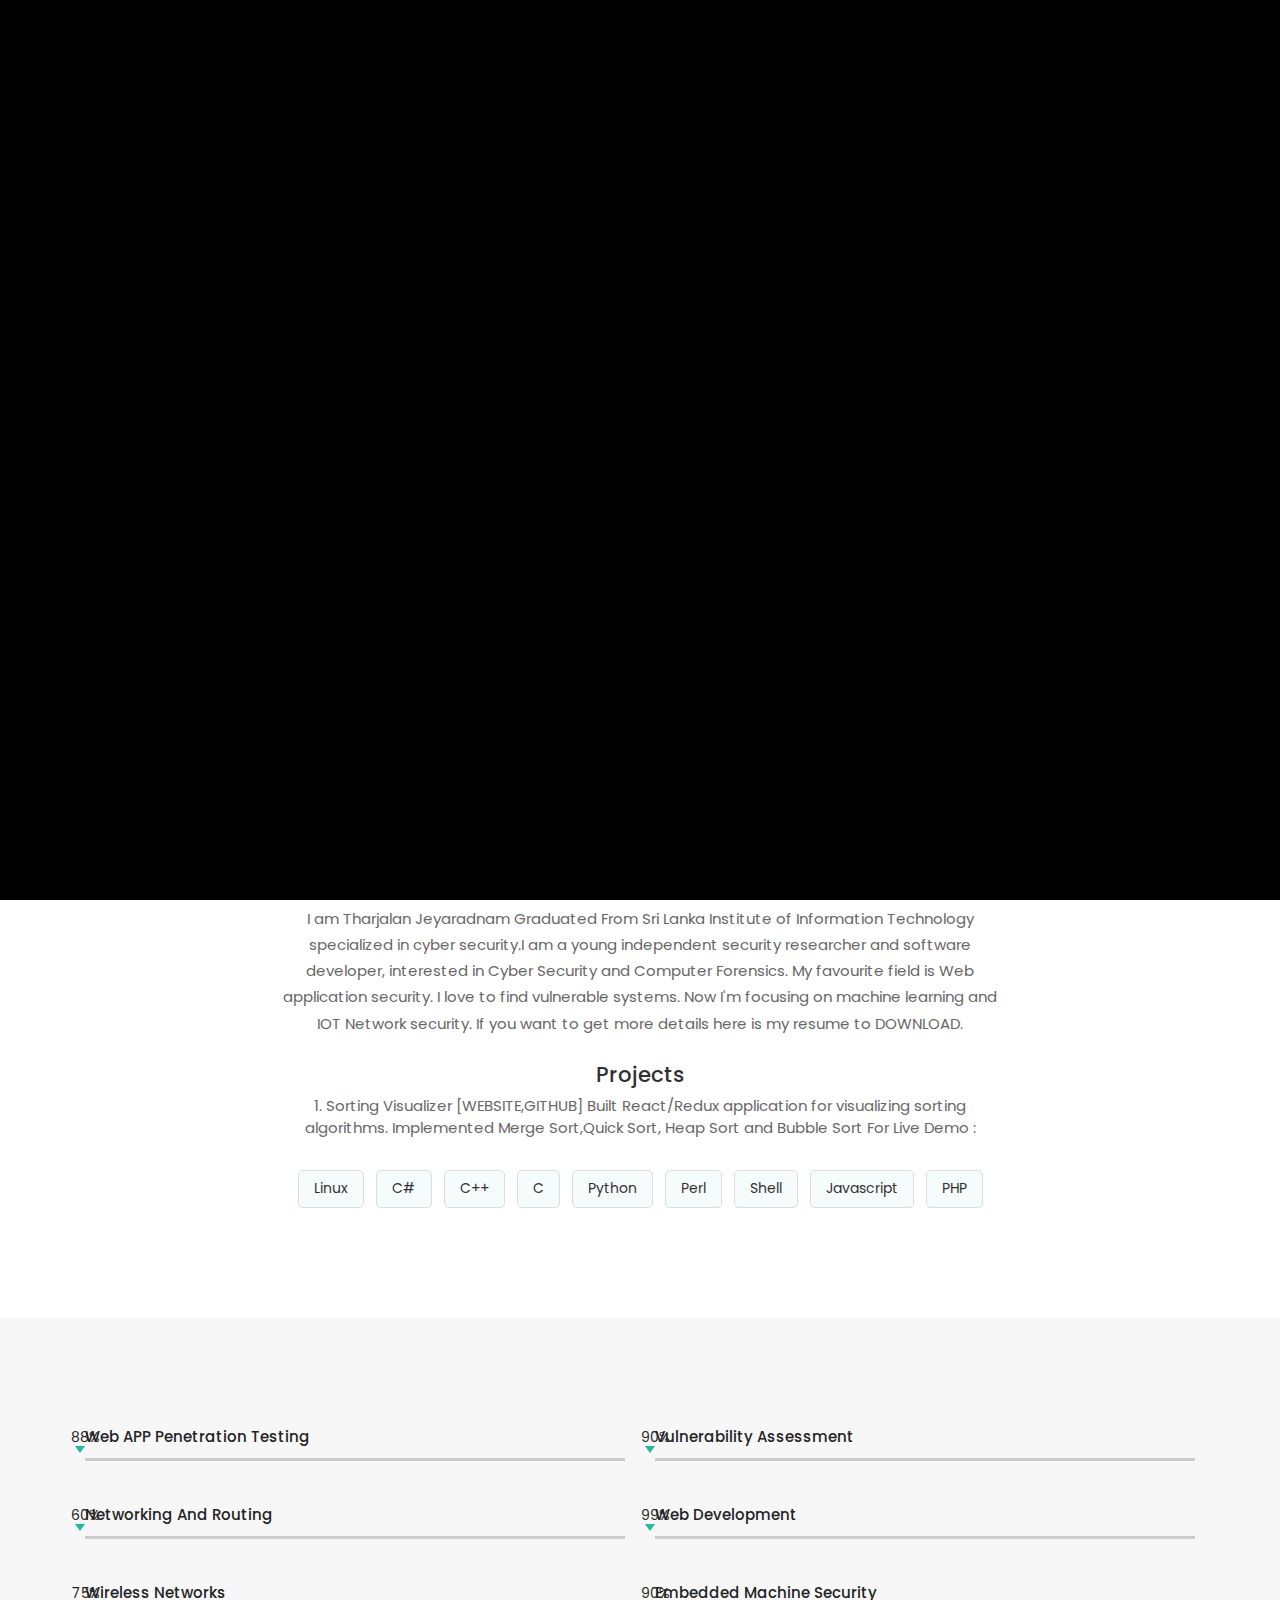
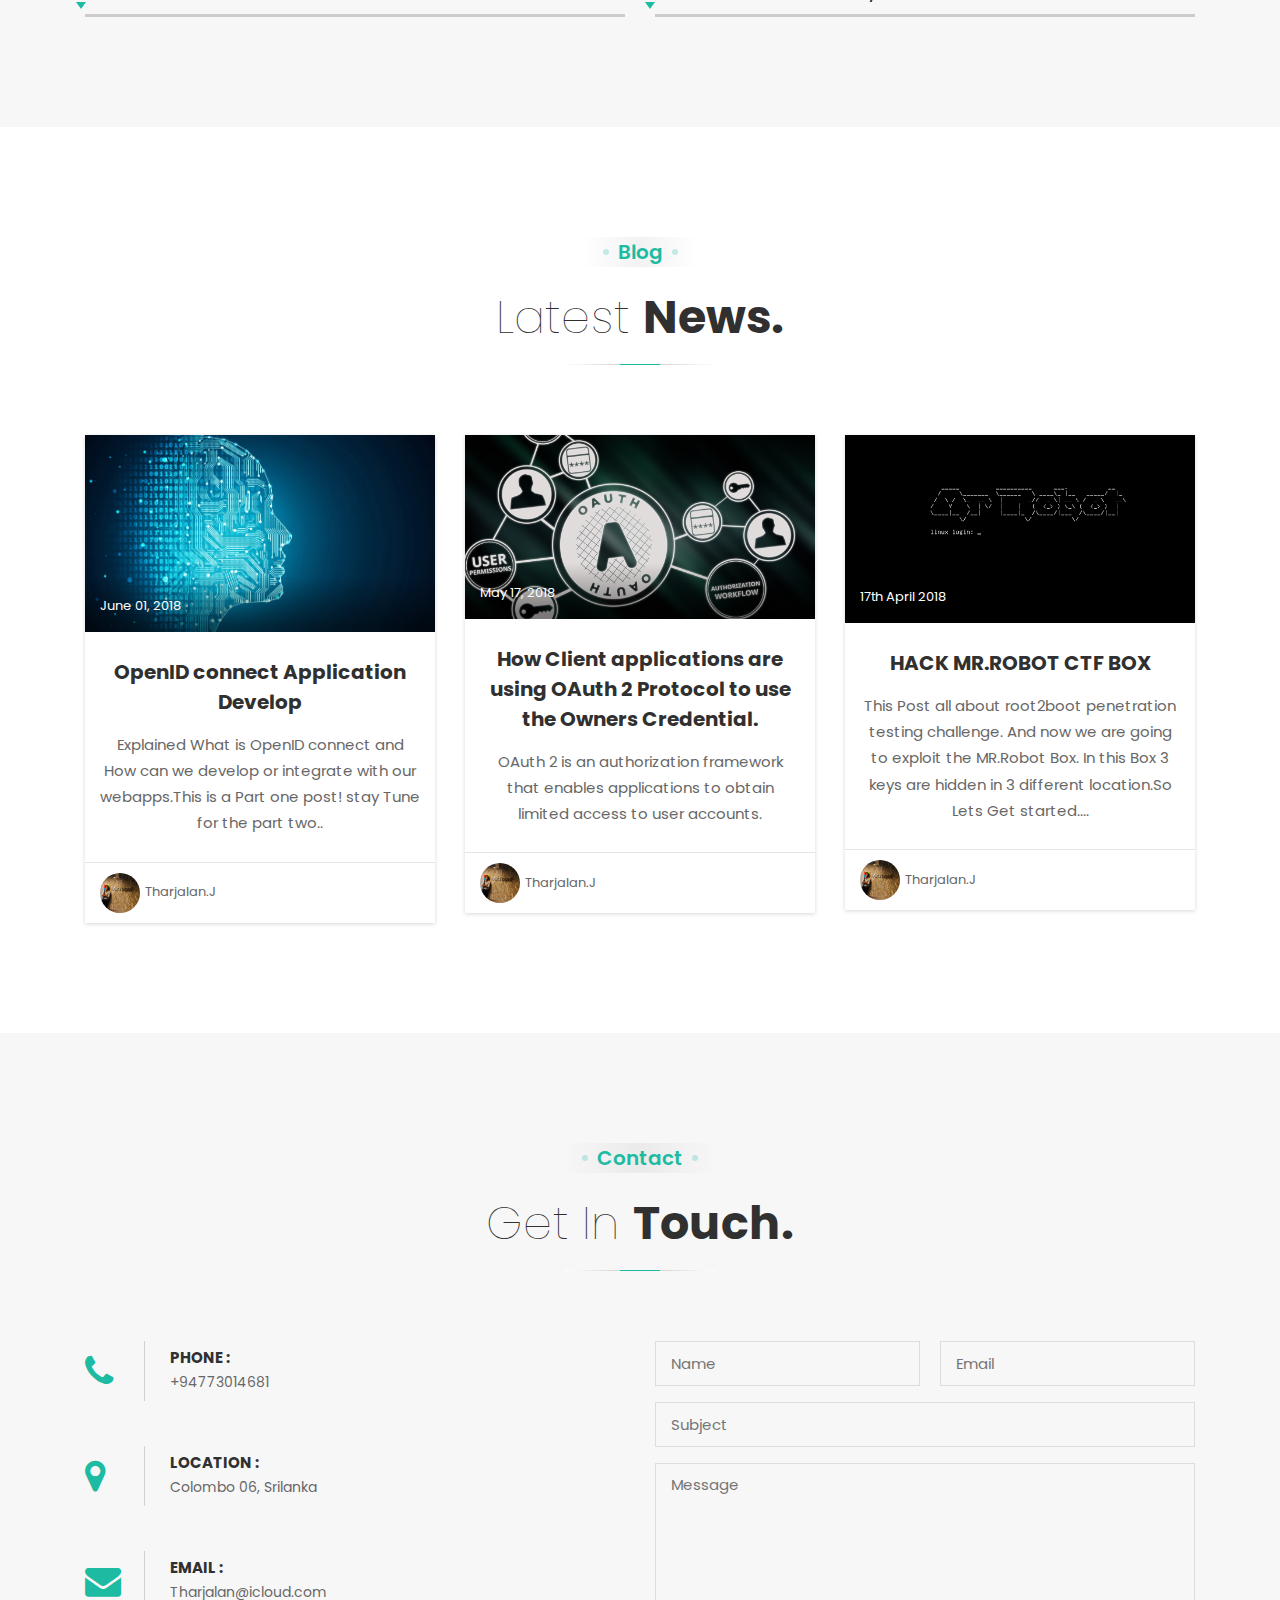
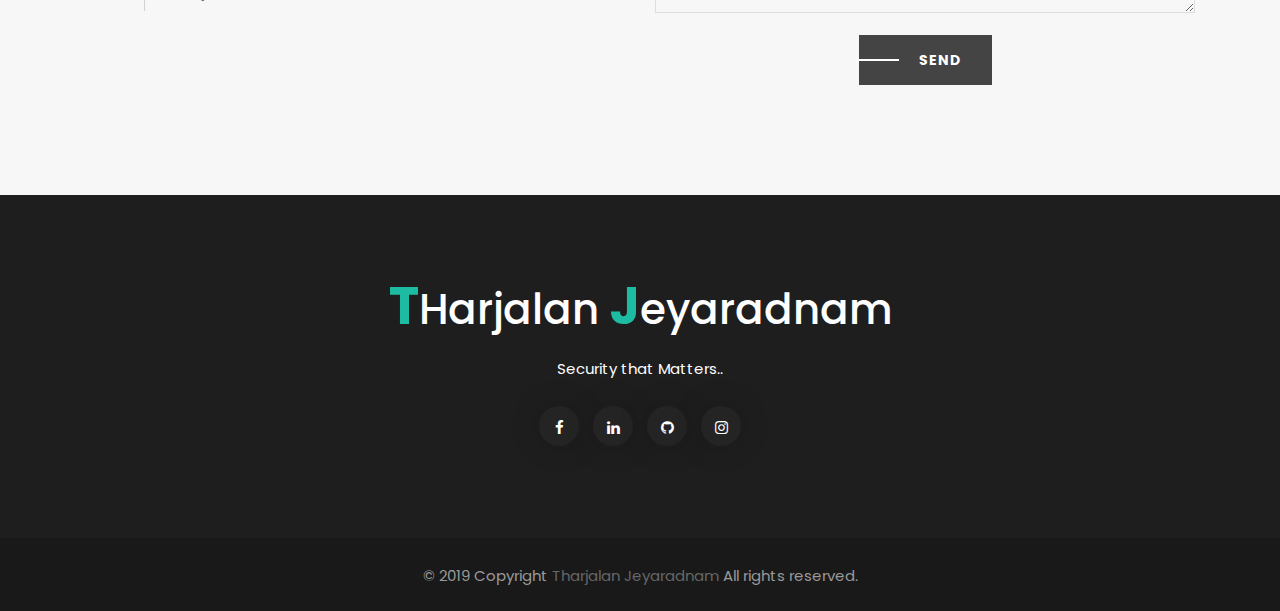
==== commit 5acf9564: "Update index.html" ====
--- a/index.html
+++ b/index.html
@@ -82,11 +82,11 @@
                            <p>I am Tharjalan Jeyaradnam Graduated From Sri Lanka Institute of Information Technology specialized in cyber security.I am a young independent security researcher and software developer, interested in Cyber Security and Computer Forensics. My favourite field is Web application security. I love to find vulnerable systems. Now I'm focusing on machine learning and IOT Network security.
 If you want to get more details here is my resume to <a href="https://drive.google.com/file/d/1W3uzyllAxUs2T7actec0ExW2k-4RIUdb/view">DOWNLOAD.</a>
 				<h3>Projects</h3>
-				<p>1. Sorting Visualizer [WEBSITE,GITHUB]
-				    Built React/Redux application for visualizing sorting algorithms.
-				    Implemented Merge Sort,Quick Sort, Heap Sort and Bubble Sort
-				    For Live Demo : [<a href="https://www.facebook.com/Tharju.j"><i class="fa fa-facebook"></i></a></li>]
-				</p>   
+				 1. Sorting Visualizer [WEBSITE,GITHUB]
+				      Built React/Redux application for visualizing sorting algorithms.
+				      Implemented Merge Sort,Quick Sort, Heap Sort and Bubble Sort
+				      For Live Demo :
+				   
 				
 				</p>	
 			<ul class="tag_list">
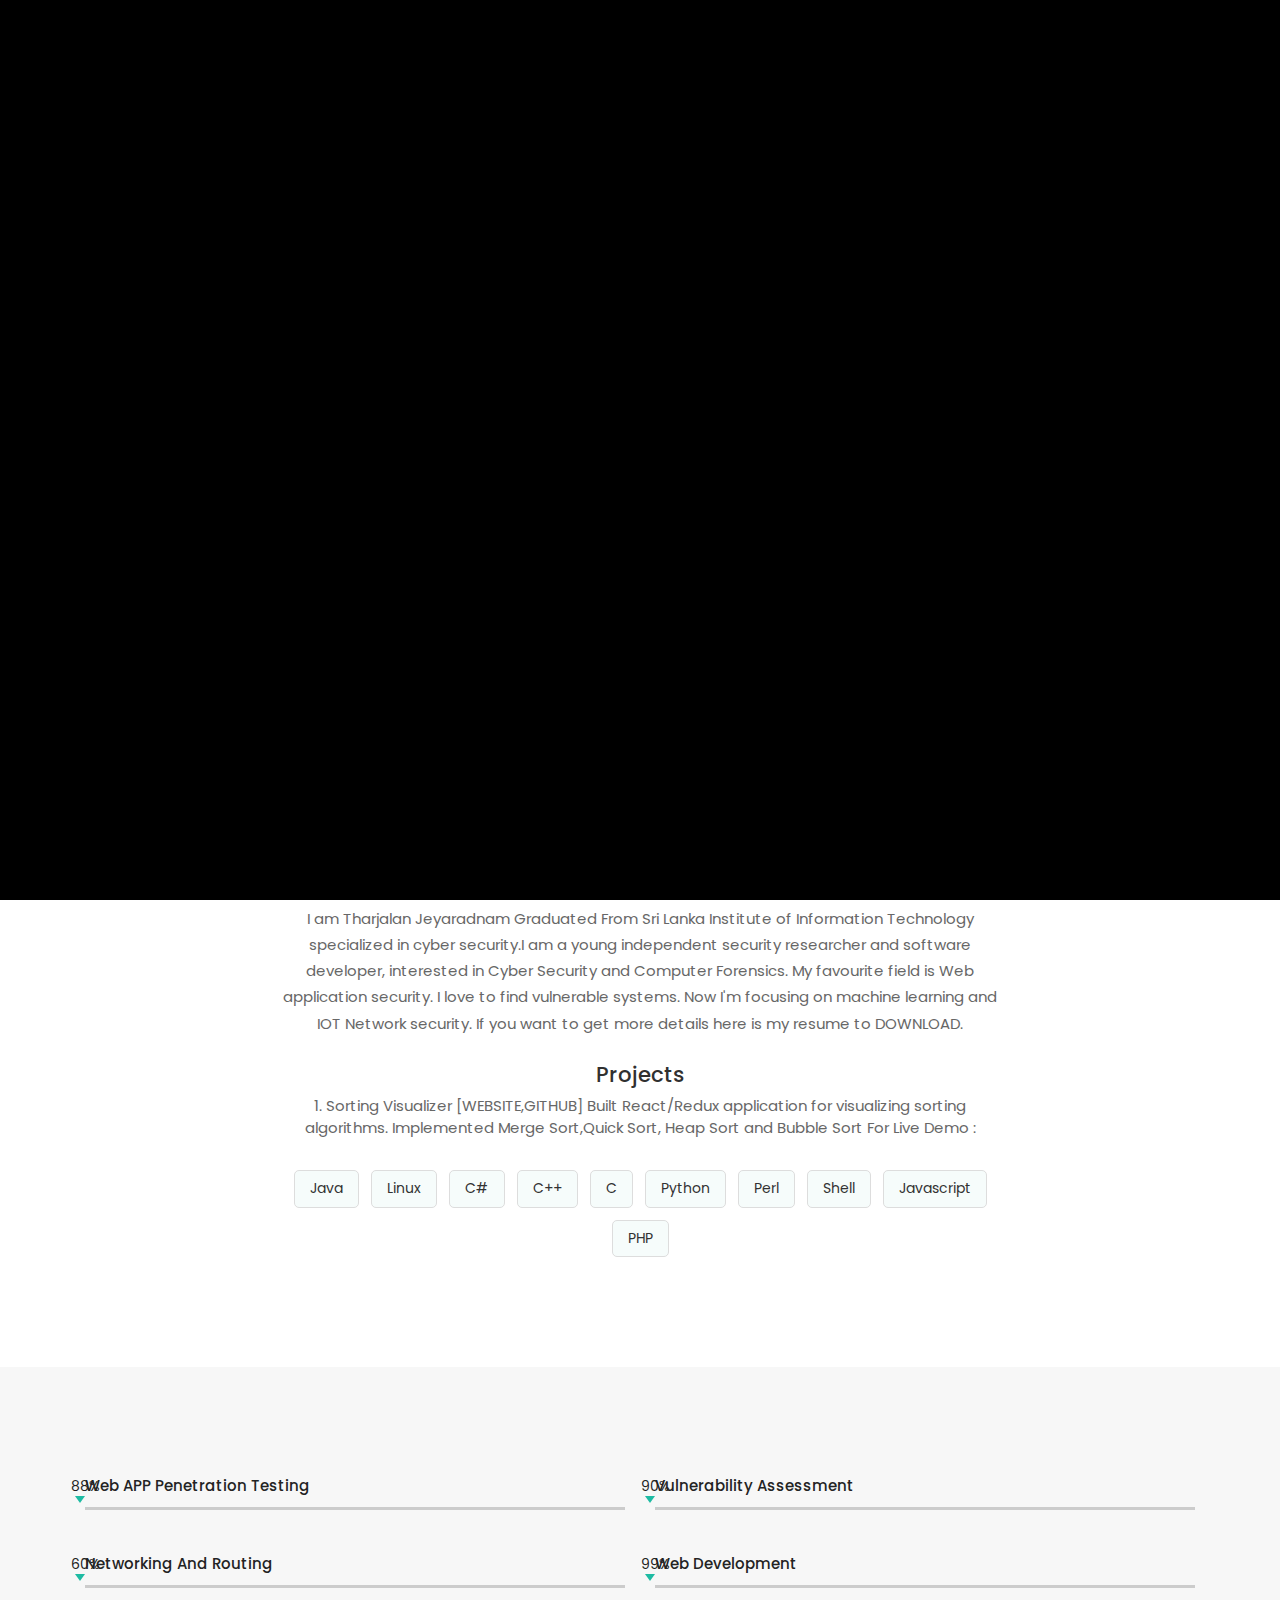
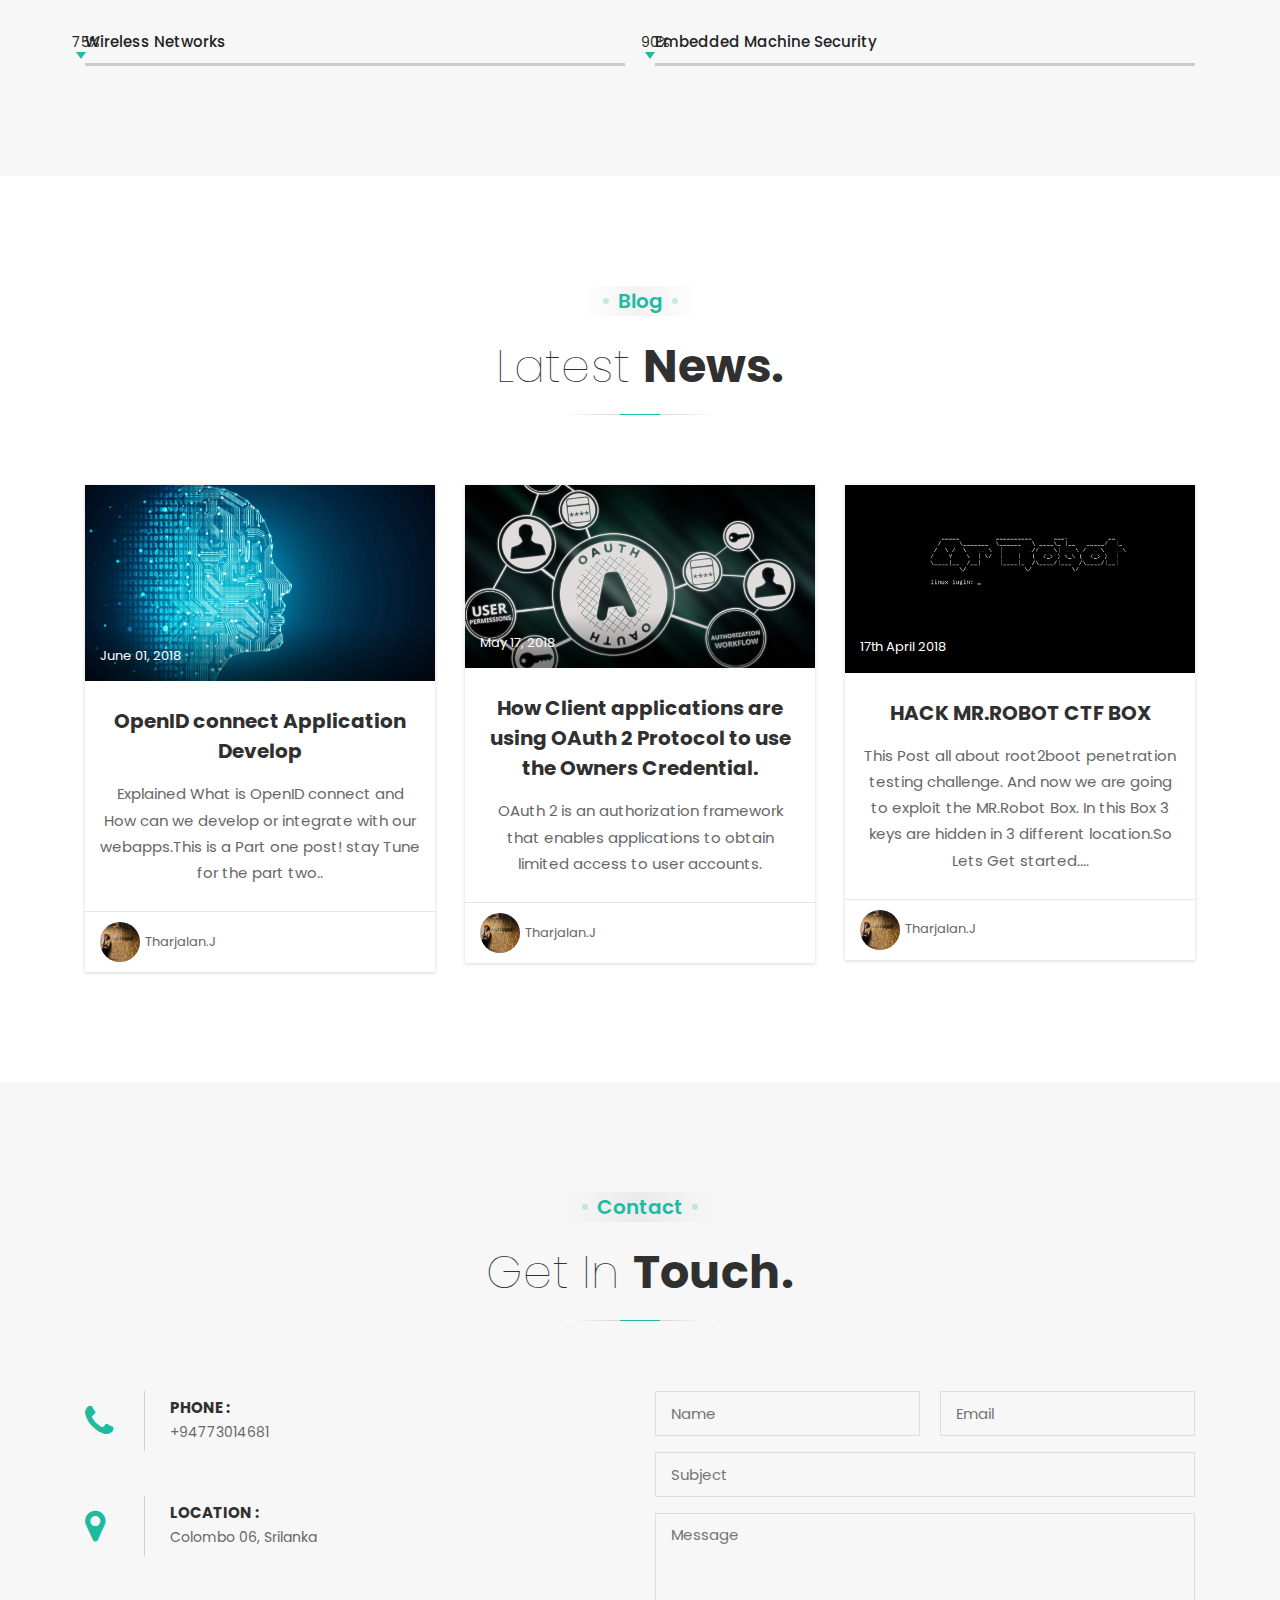
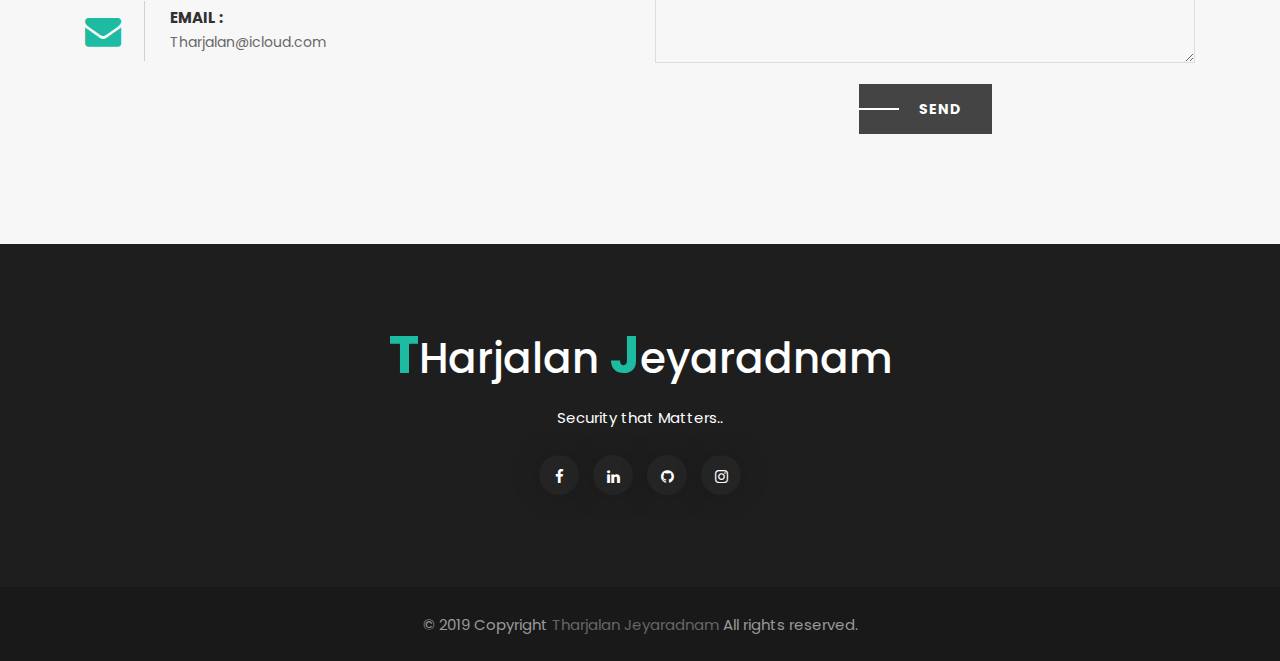
==== commit cbff8ad6: "Update index.html" ====
--- a/index.html
+++ b/index.html
@@ -85,12 +85,13 @@
 				 1. Sorting Visualizer [WEBSITE,GITHUB]
 				      Built React/Redux application for visualizing sorting algorithms.
 				      Implemented Merge Sort,Quick Sort, Heap Sort and Bubble Sort
-				      For Live Demo :
+				      For Live Demo :<a href="">
 				   
 				
 				</p>	
 			<ul class="tag_list">
-                              <li>Linux</li>
+                              <li>Java</li>
+			      <li>Linux</li>
                               <li>C#</li>
                               <li>C++</li>
                               <li>C</li>
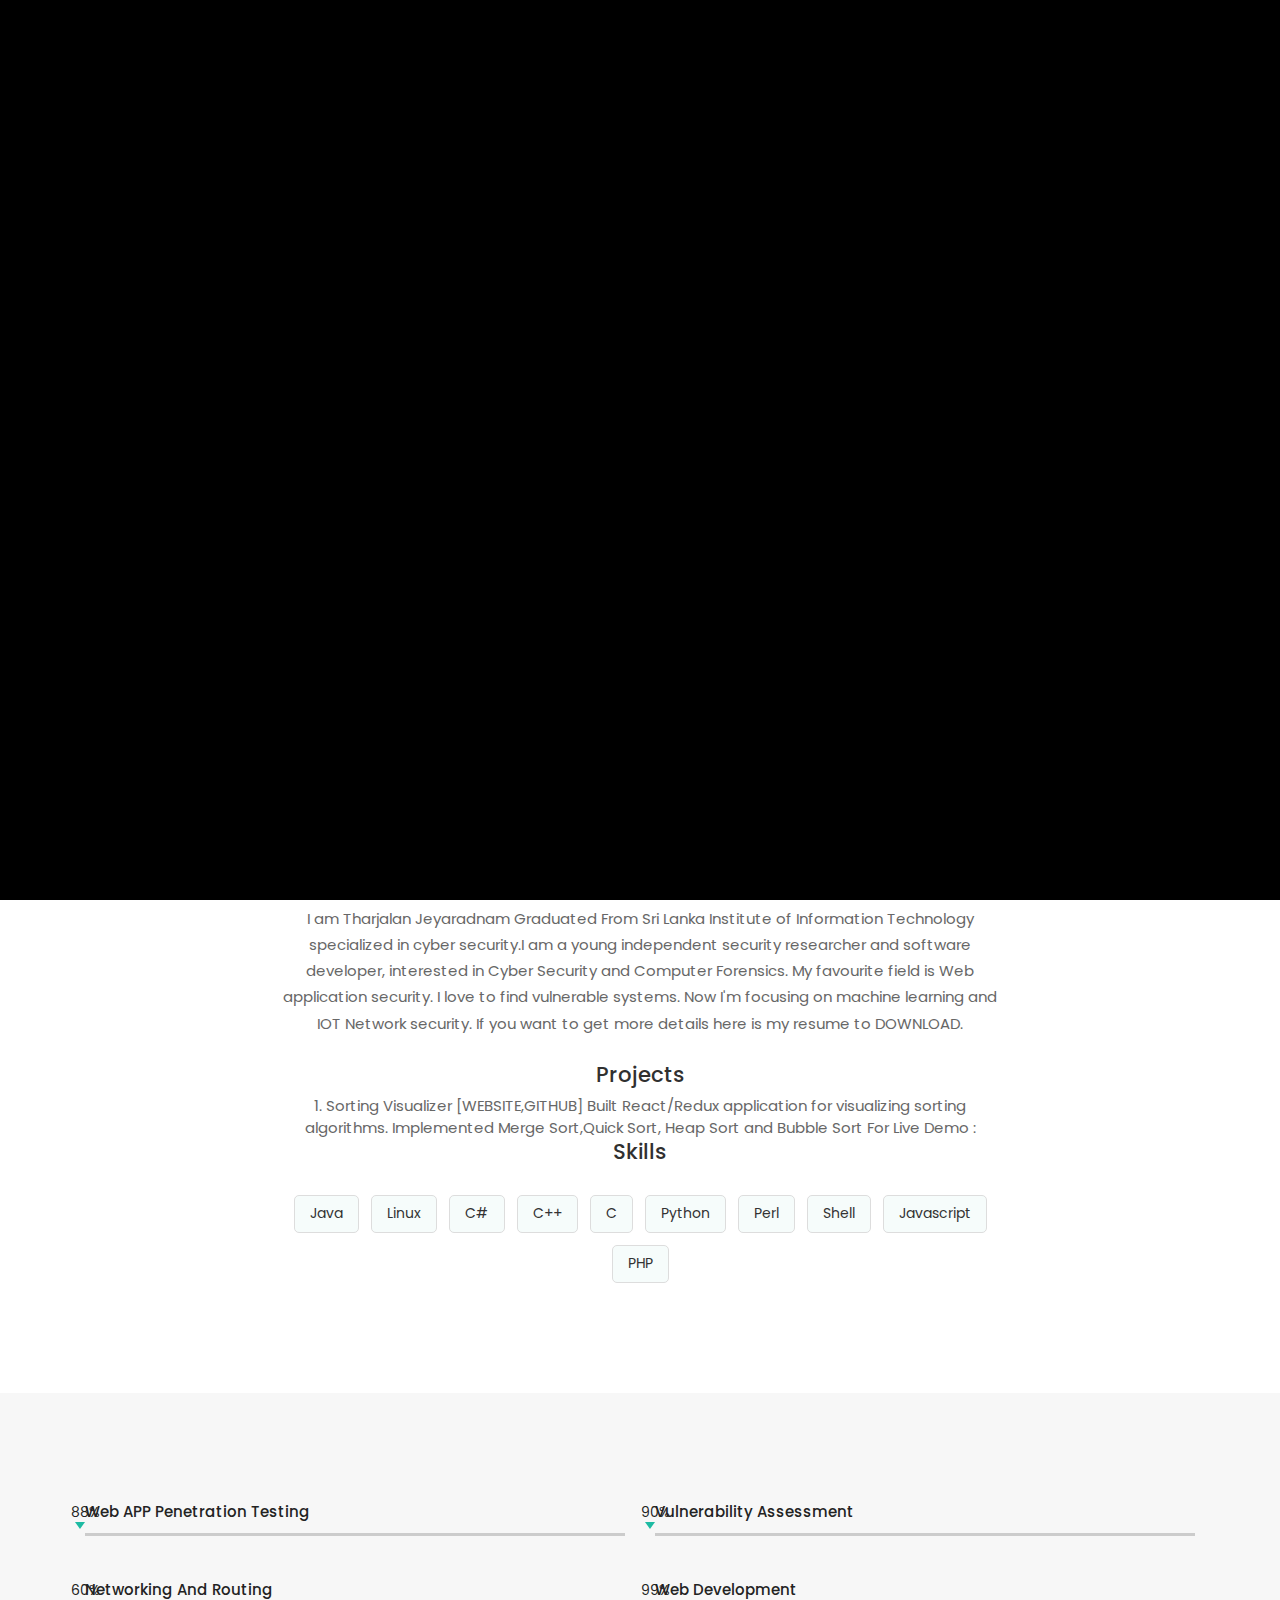
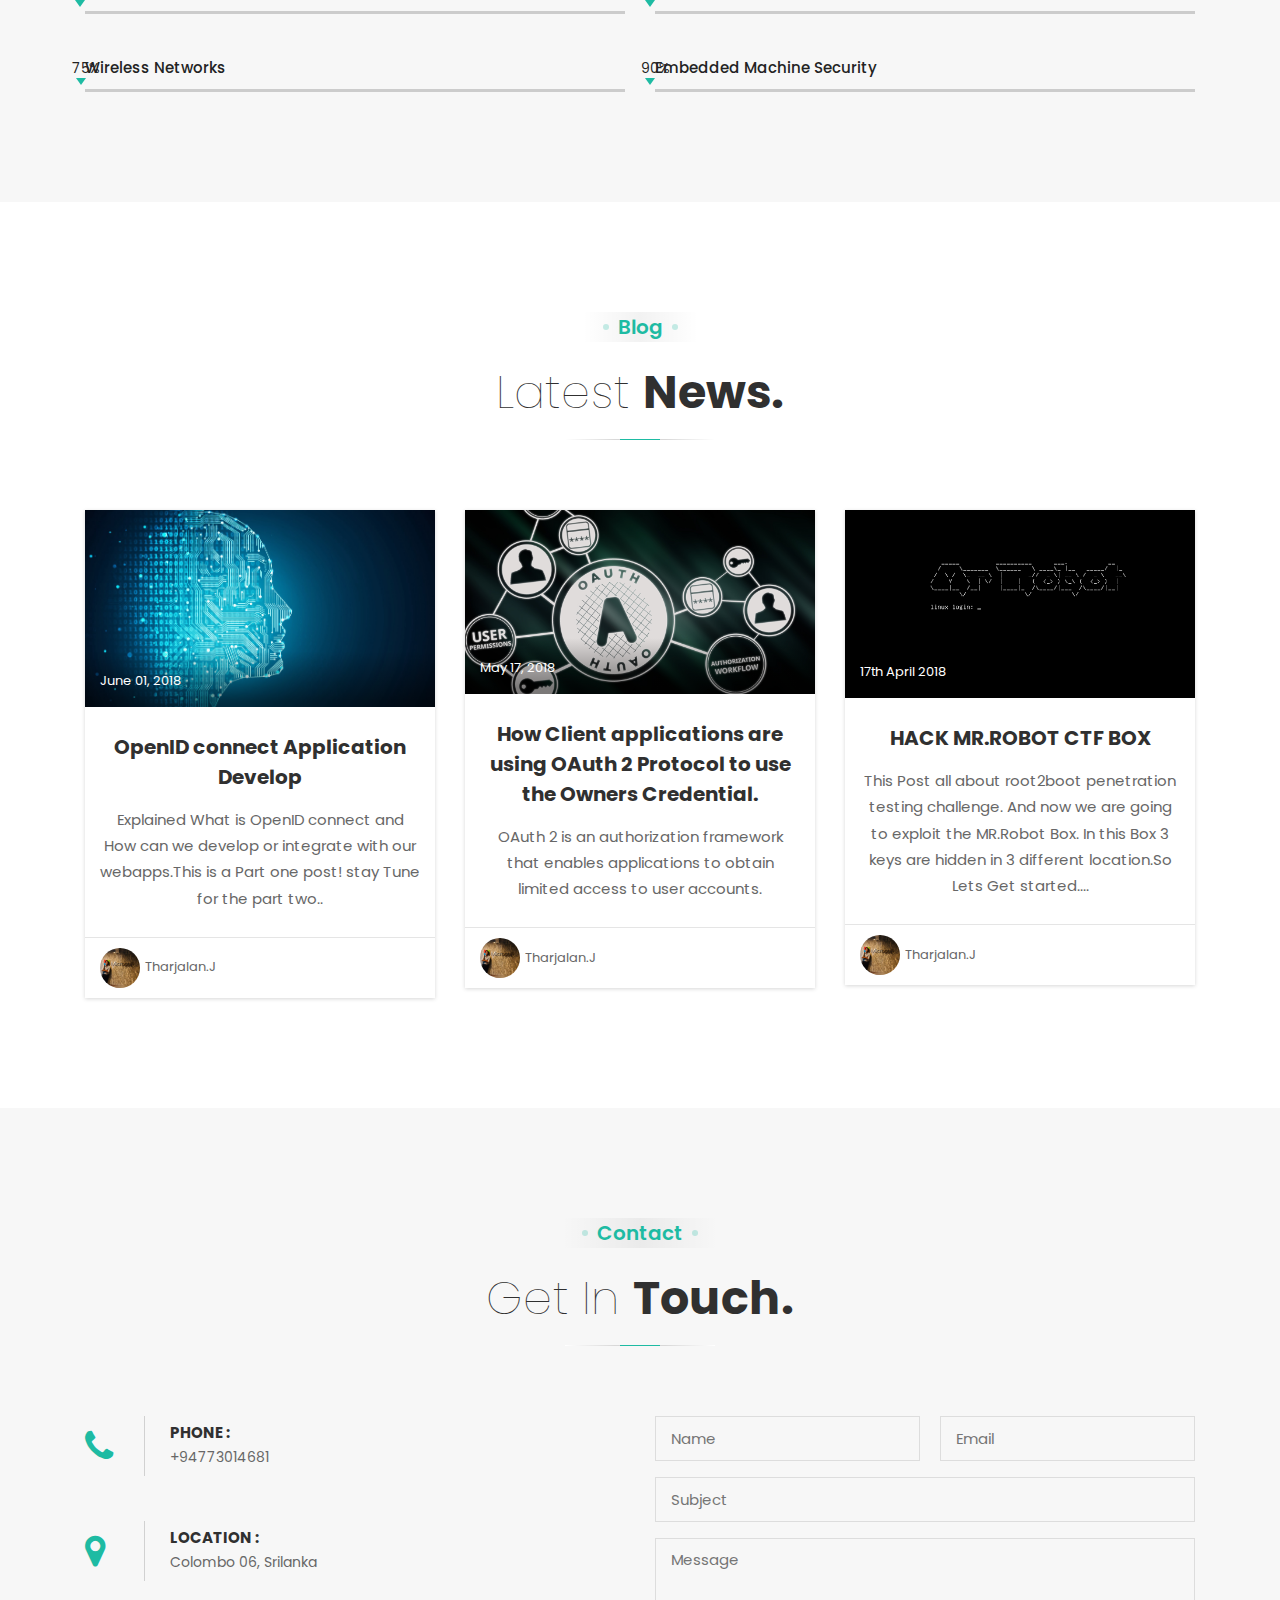
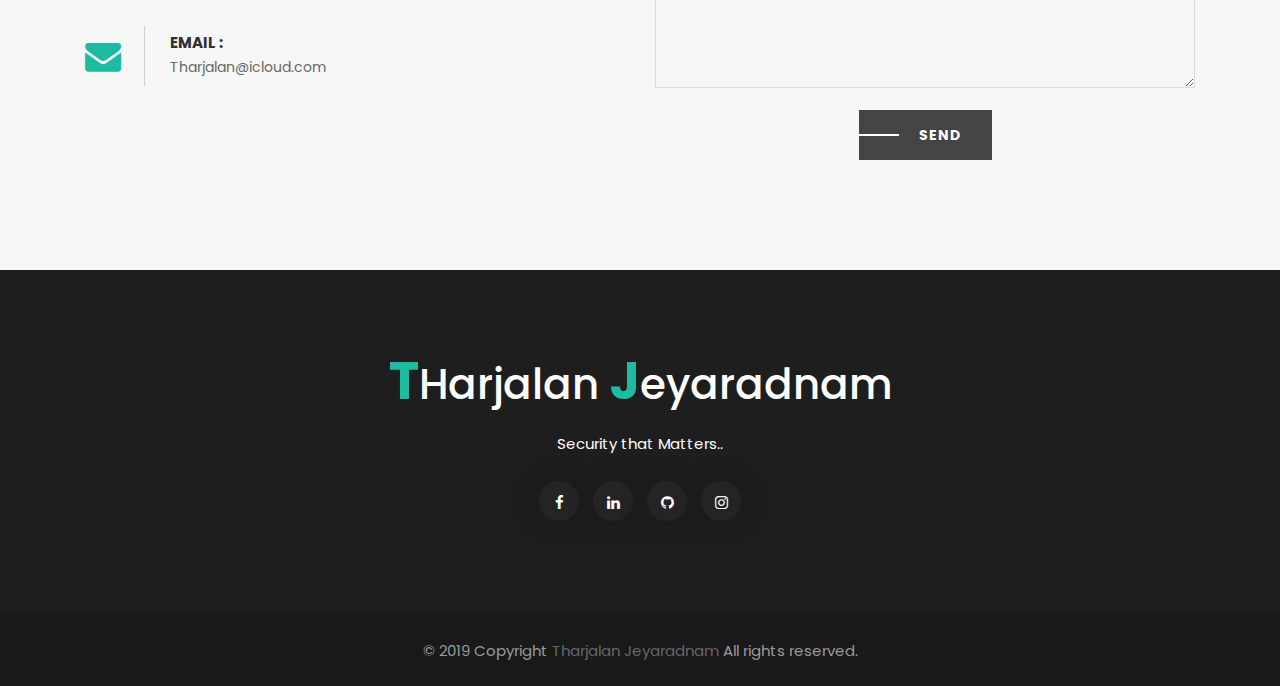
==== commit bf53a119: "Update index.html" ====
--- a/index.html
+++ b/index.html
@@ -87,7 +87,7 @@
 				      Implemented Merge Sort,Quick Sort, Heap Sort and Bubble Sort
 				      For Live Demo :<a href="">
 				   
-				
+				<h3>Skills</h3>
 				</p>	
 			<ul class="tag_list">
                               <li>Java</li>
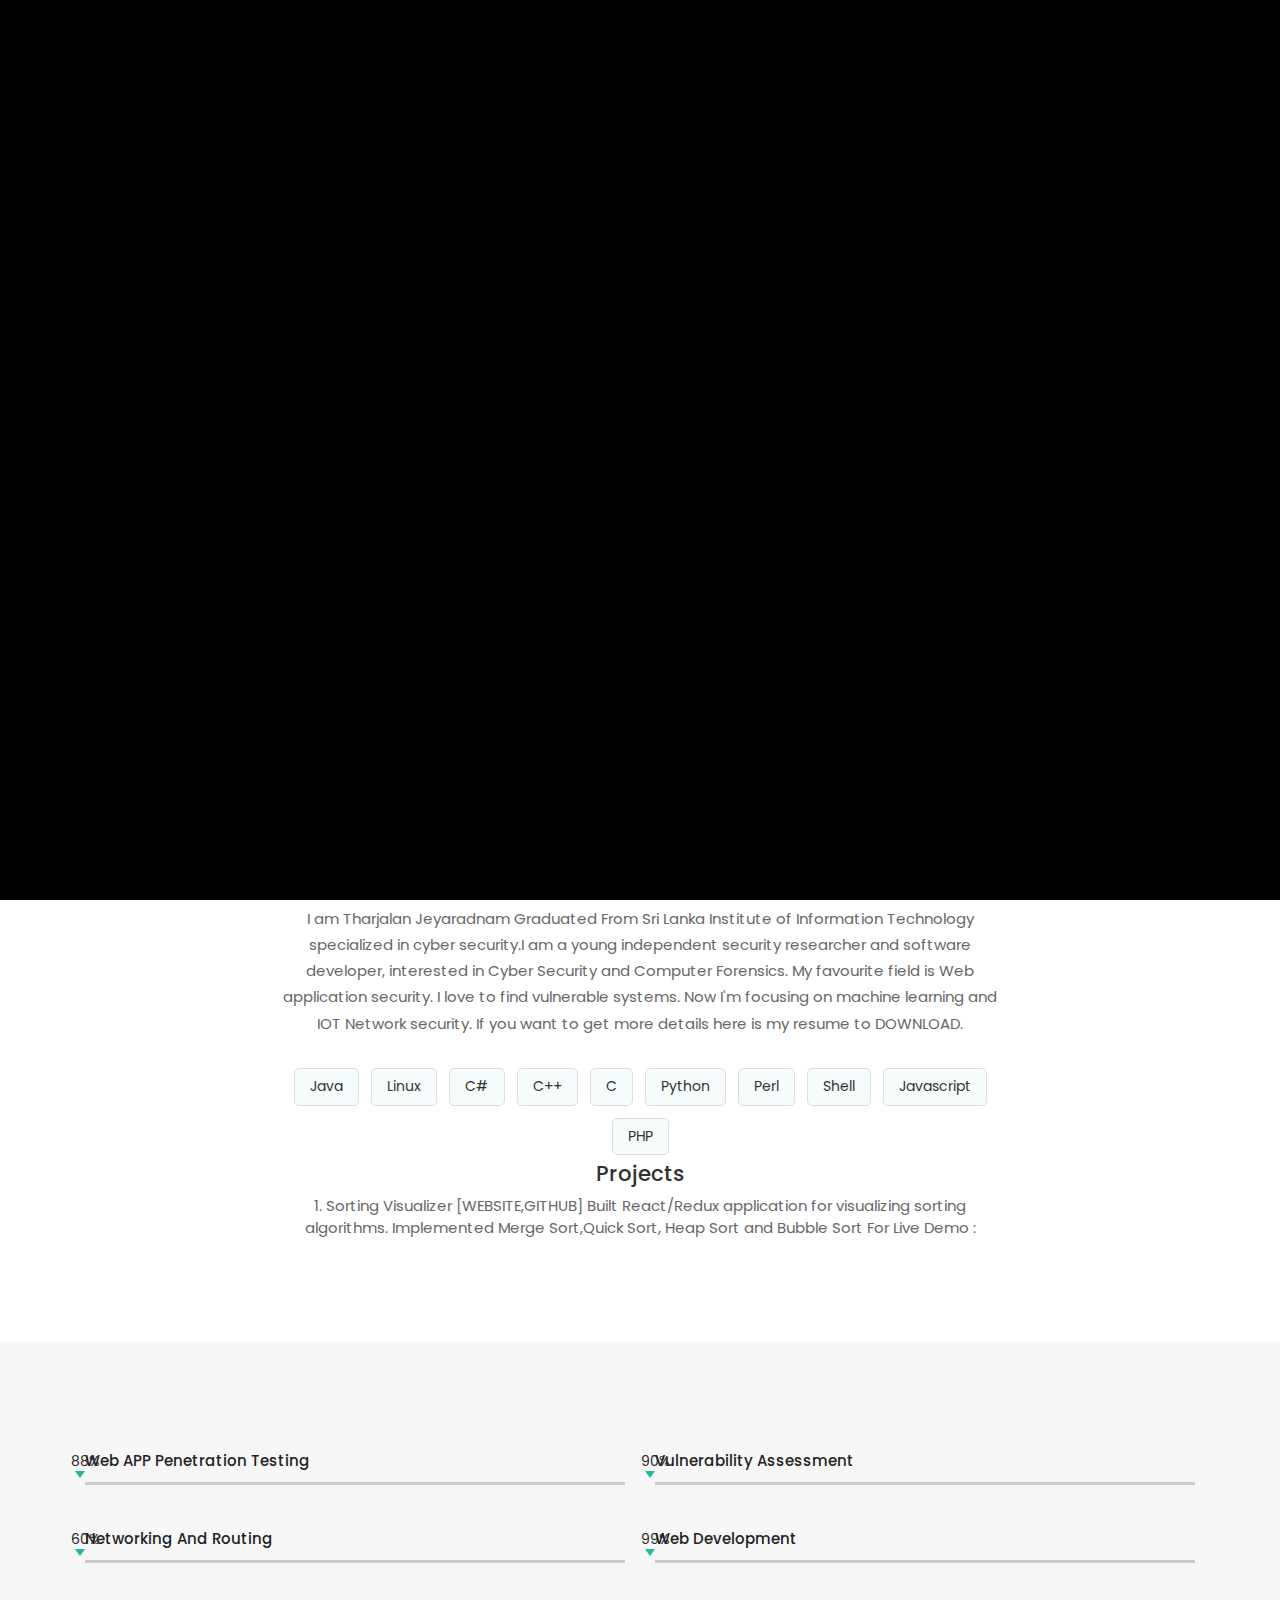
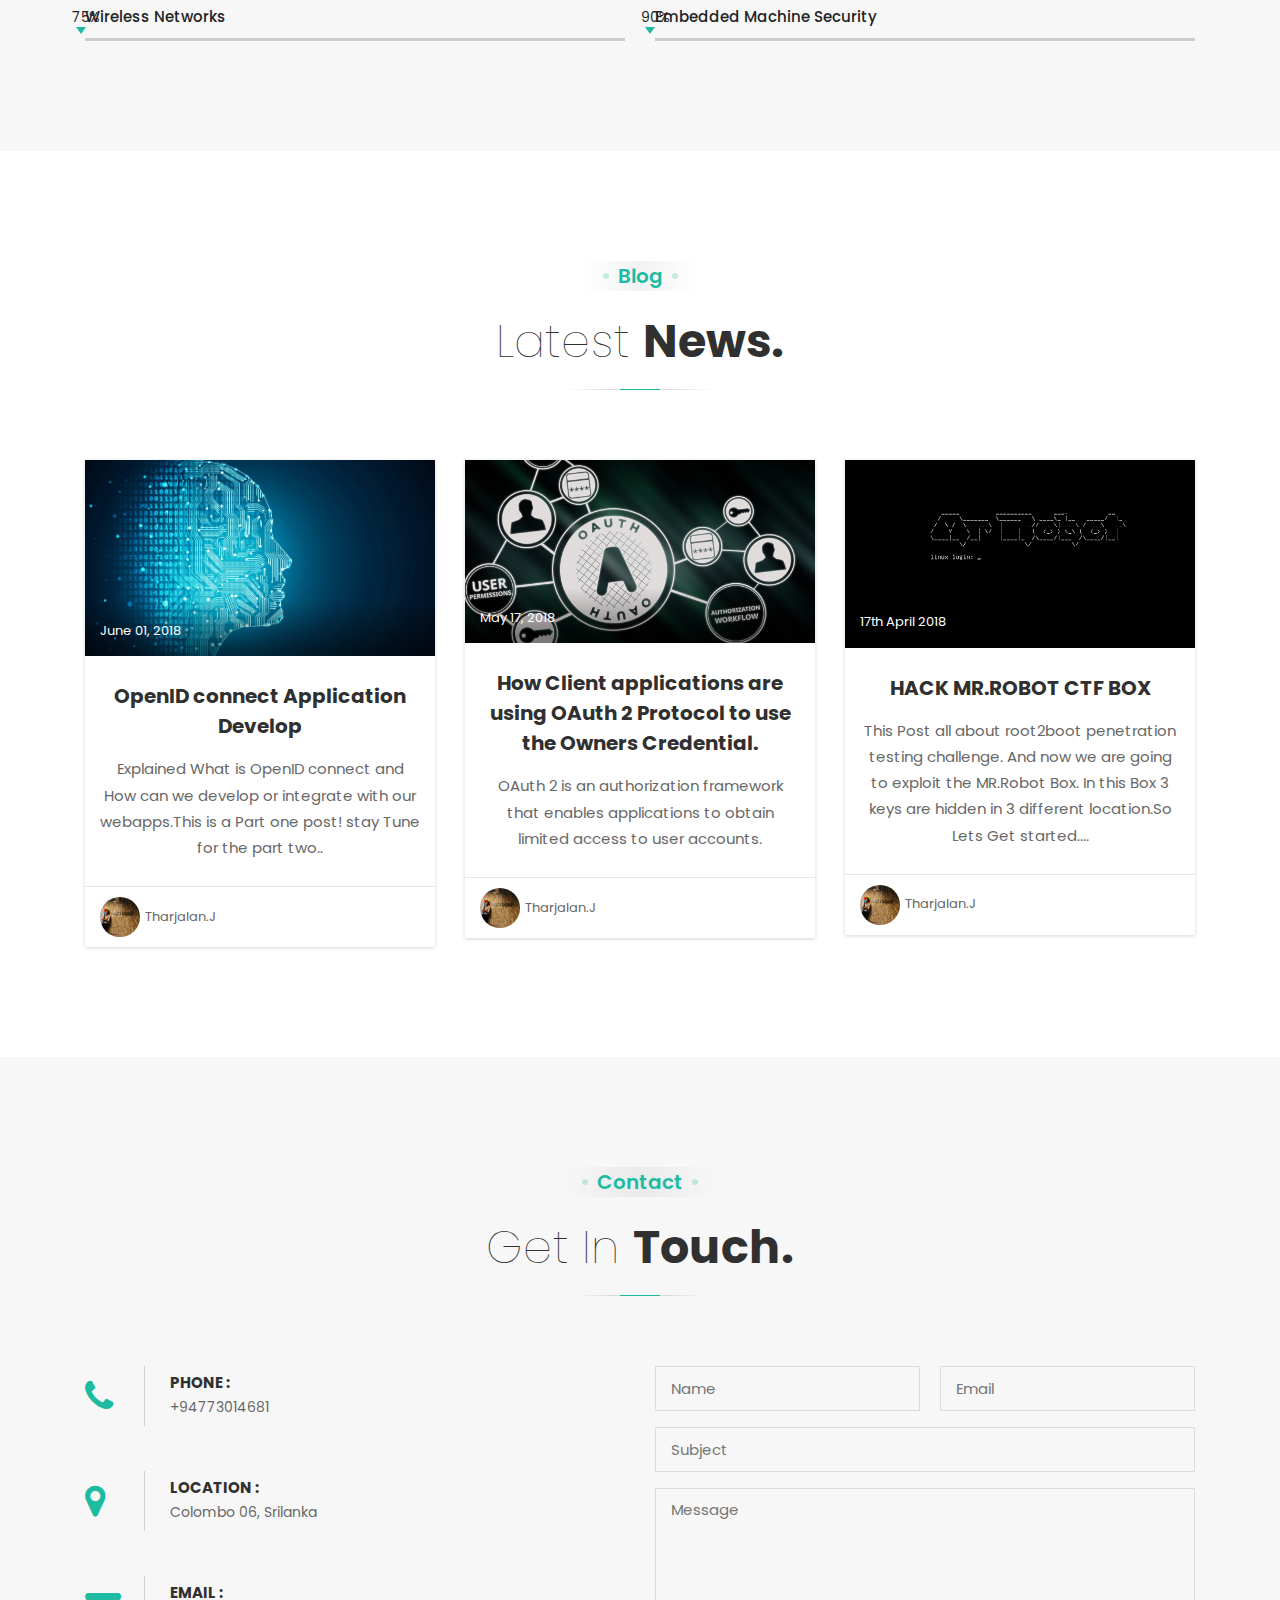
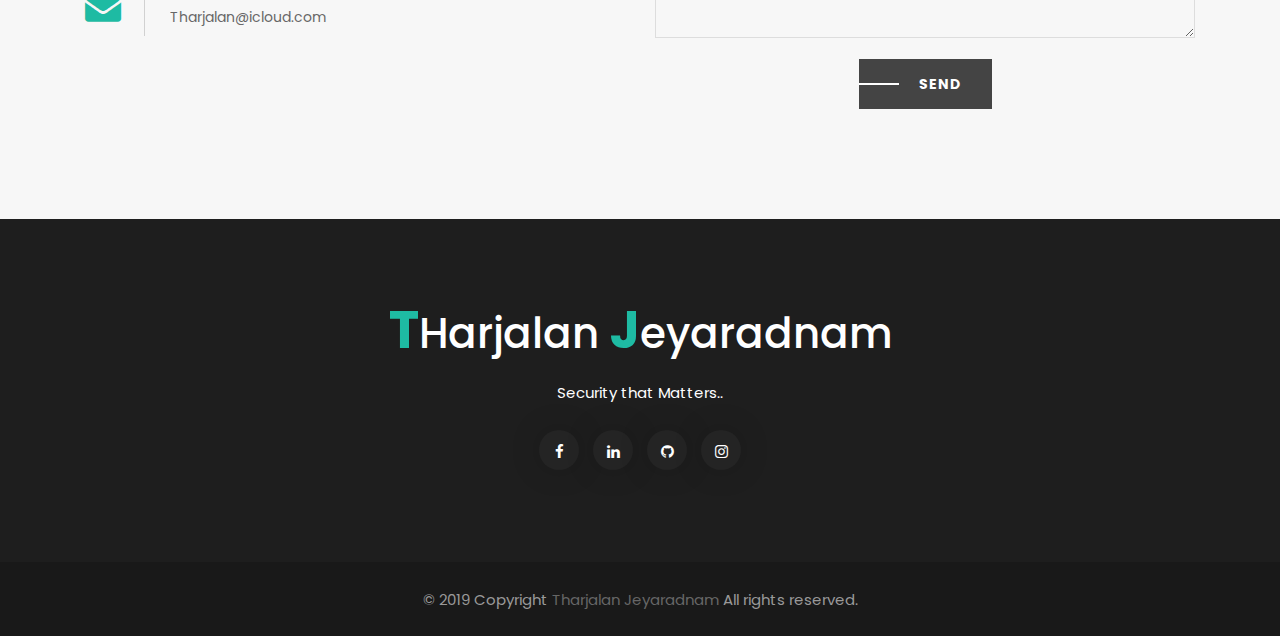
==== commit 2e144920: "Update index.html" ====
--- a/index.html
+++ b/index.html
@@ -81,14 +81,8 @@
                               <h3>Tharjalan Jeyaradnam</h3>                          </div>
                            <p>I am Tharjalan Jeyaradnam Graduated From Sri Lanka Institute of Information Technology specialized in cyber security.I am a young independent security researcher and software developer, interested in Cyber Security and Computer Forensics. My favourite field is Web application security. I love to find vulnerable systems. Now I'm focusing on machine learning and IOT Network security.
 If you want to get more details here is my resume to <a href="https://drive.google.com/file/d/1W3uzyllAxUs2T7actec0ExW2k-4RIUdb/view">DOWNLOAD.</a>
-				<h3>Projects</h3>
-				 1. Sorting Visualizer [WEBSITE,GITHUB]
-				      Built React/Redux application for visualizing sorting algorithms.
-				      Implemented Merge Sort,Quick Sort, Heap Sort and Bubble Sort
-				      For Live Demo :<a href="">
-				   
-				<h3>Skills</h3>
-				</p>	
+	
+								</p>	
 			<ul class="tag_list">
                               <li>Java</li>
 			      <li>Linux</li>
@@ -101,6 +95,12 @@
                               <li>Javascript</li>
                               <li>PHP</li>                        
                            </ul>
+				
+				<h3>Projects</h3>
+				 1. Sorting Visualizer [WEBSITE,GITHUB]
+				      Built React/Redux application for visualizing sorting algorithms.
+				      Implemented Merge Sort,Quick Sort, Heap Sort and Bubble Sort
+				      For Live Demo :<a href="">
 
                         </div>
                      </div>
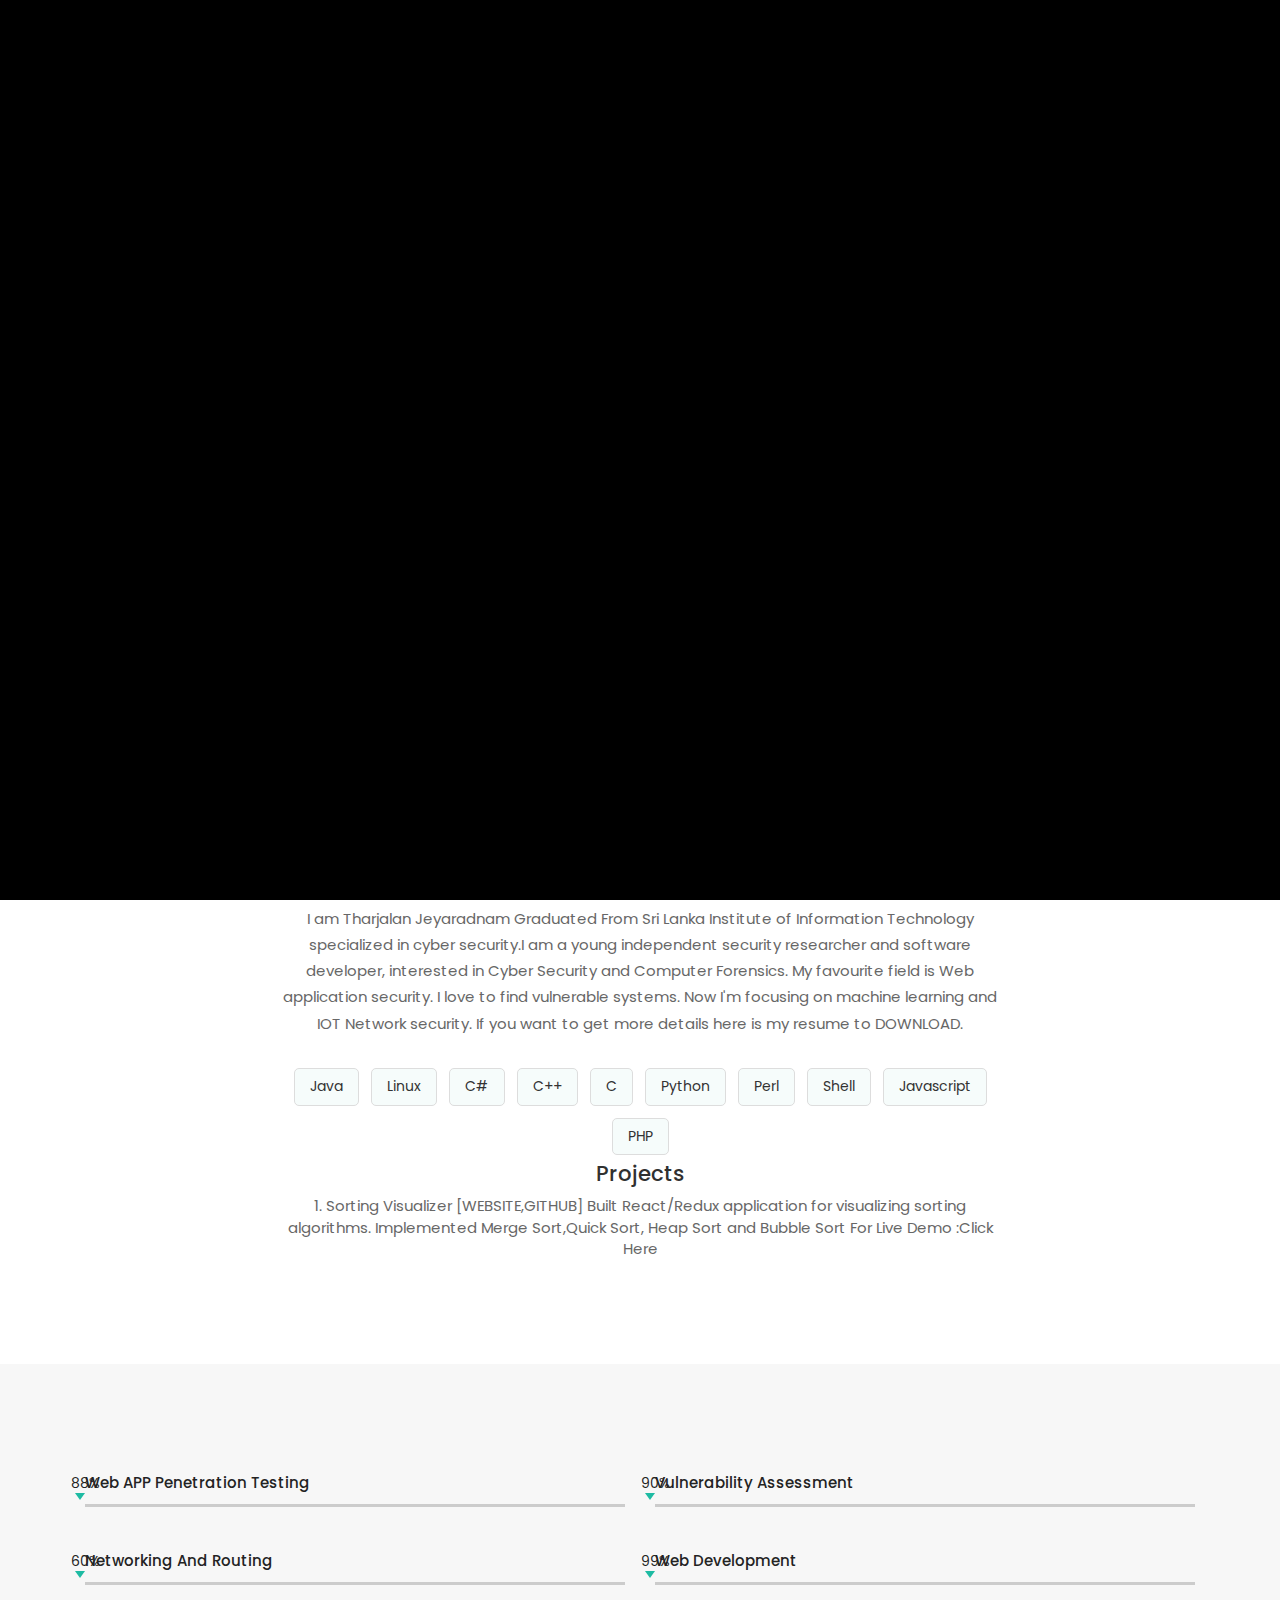
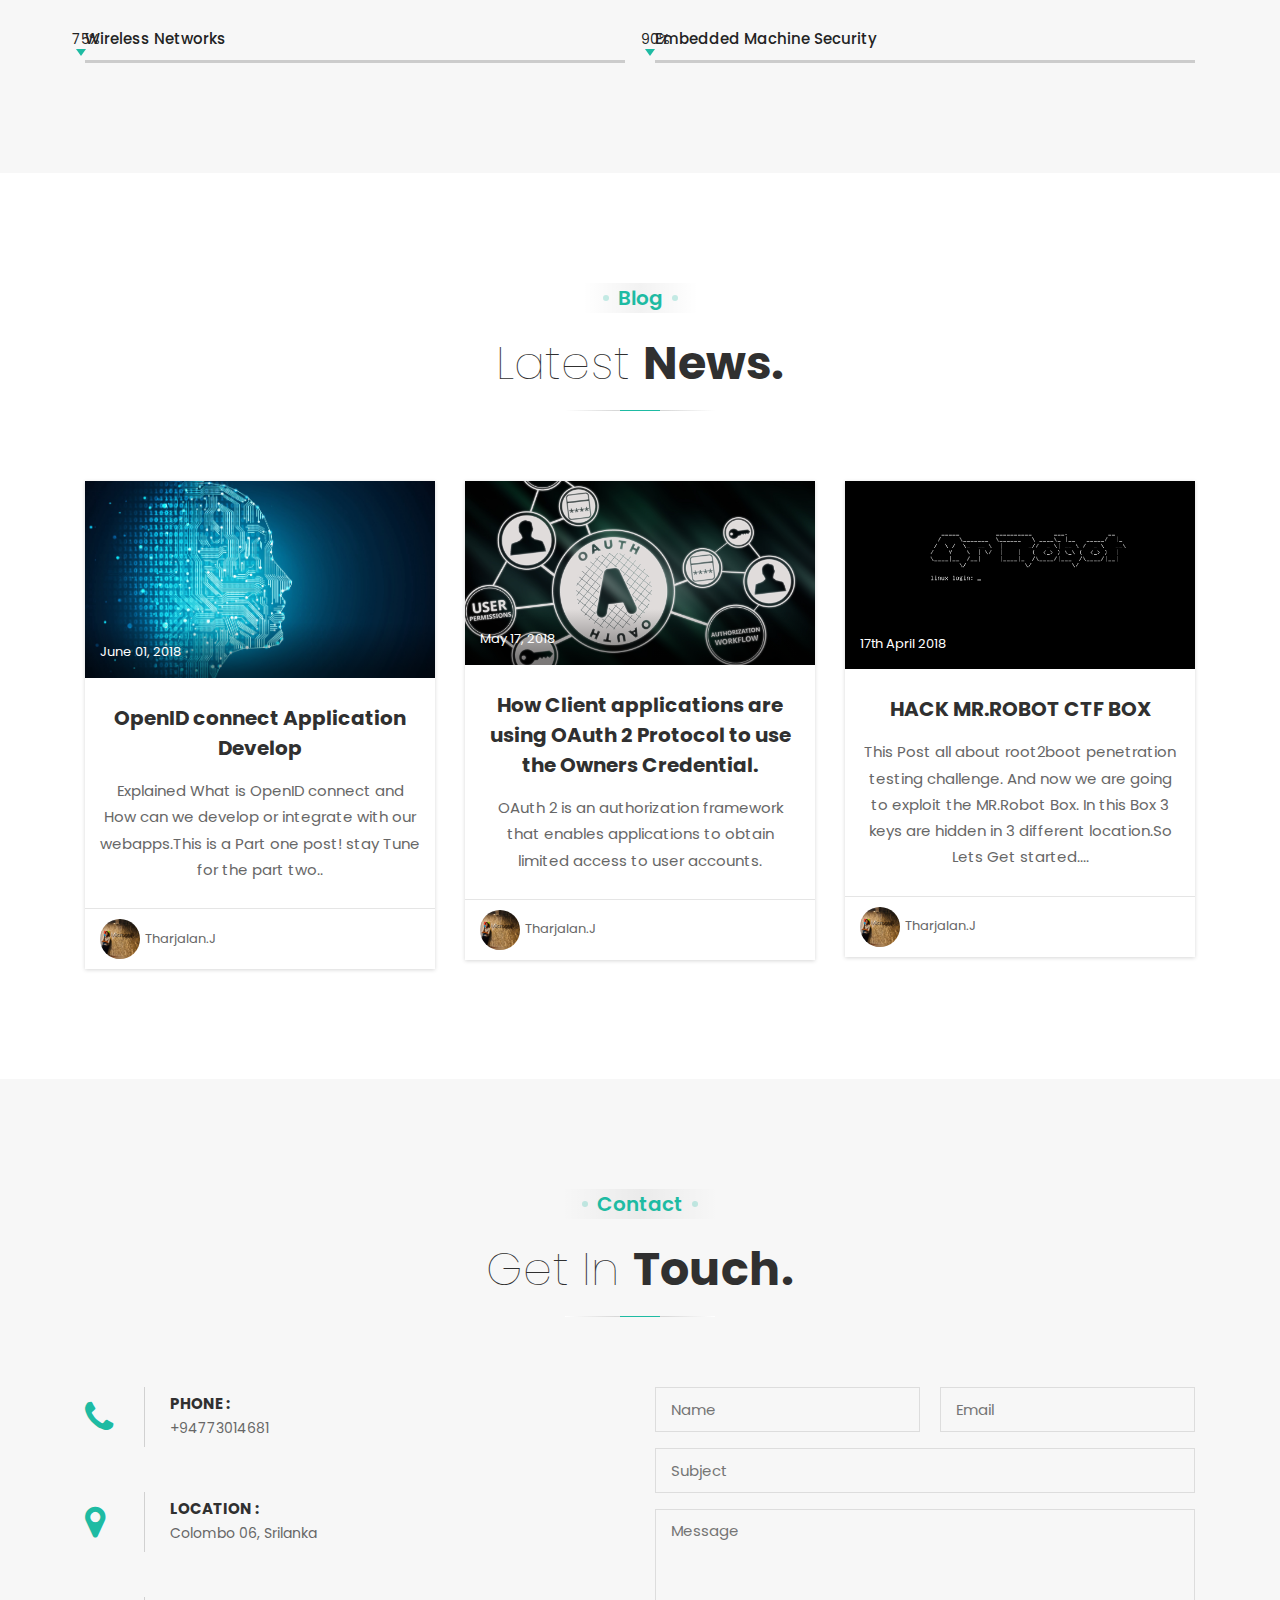
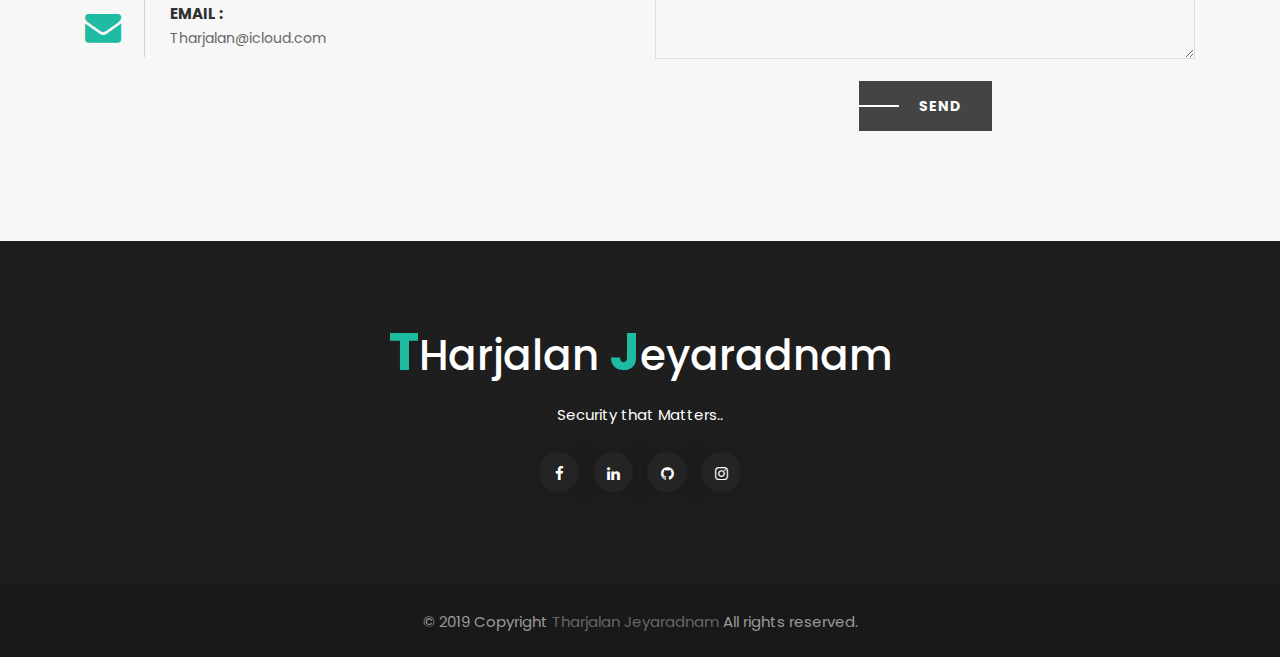
==== commit cba958c3: "Update index.html" ====
--- a/index.html
+++ b/index.html
@@ -1,10 +1,6 @@
 <!doctype html>
 <html class="no-js" lang="zxx" dir="ltr">
 <head>
-      <meta name="google-site-verification" content="NgaHl2oNMDzh7A4Piu5Lp1oSFPCqhHDixryCB75cKsk" />
-      <meta name="yandex-verification" content="d4fab82ddc771c3d" />
-      <meta charset="utf-8">
-      <meta http-equiv="x-ua-compatible" content="ie=edge">
       <meta name="viewport" content="width=device-width, initial-scale=1">
       <title>Tharjalan Jeyaradnam - Profile</title>
       <link rel="stylesheet" href="css/font-awesome.min.css">
@@ -100,7 +96,7 @@
 				 1. Sorting Visualizer [WEBSITE,GITHUB]
 				      Built React/Redux application for visualizing sorting algorithms.
 				      Implemented Merge Sort,Quick Sort, Heap Sort and Bubble Sort
-				      For Live Demo :<a href="">
+				For Live Demo :<a href="https://sortingvisualizer.github.io/">Click Here</a>
 
                         </div>
                      </div>
